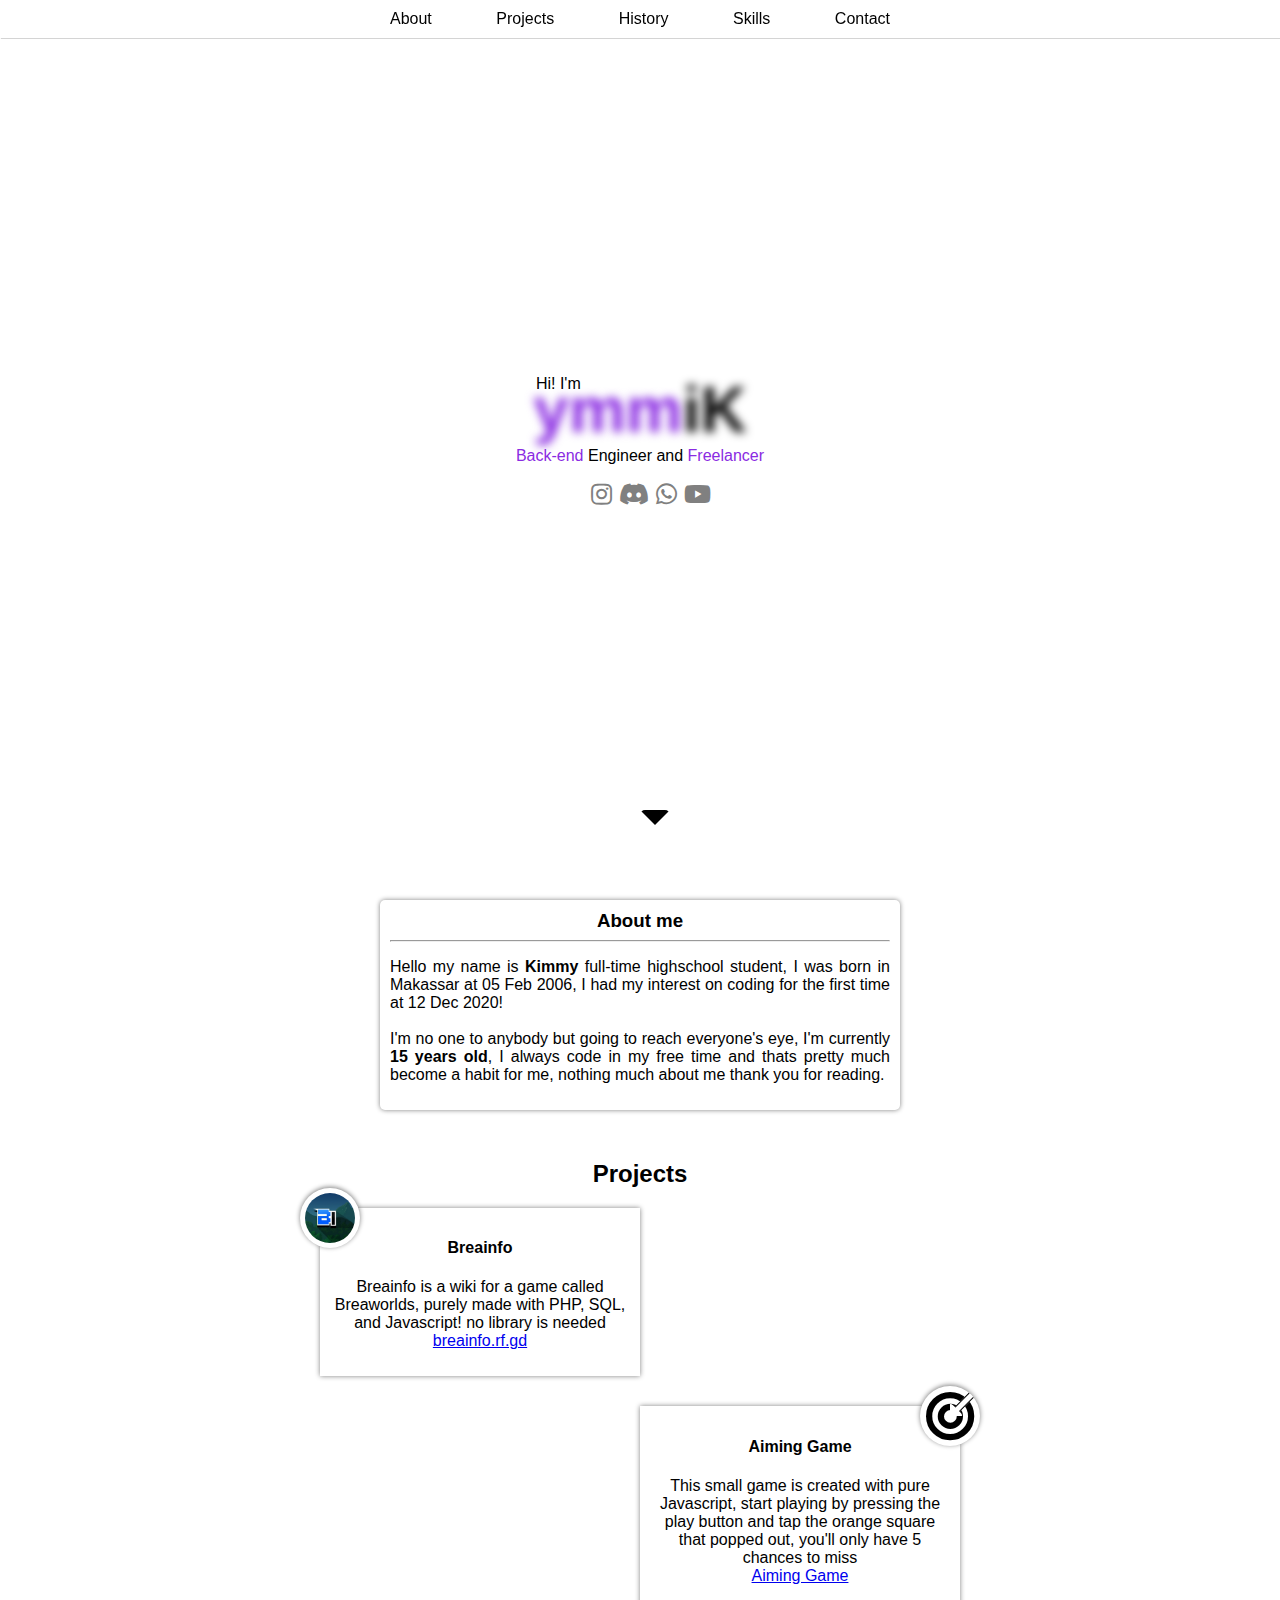
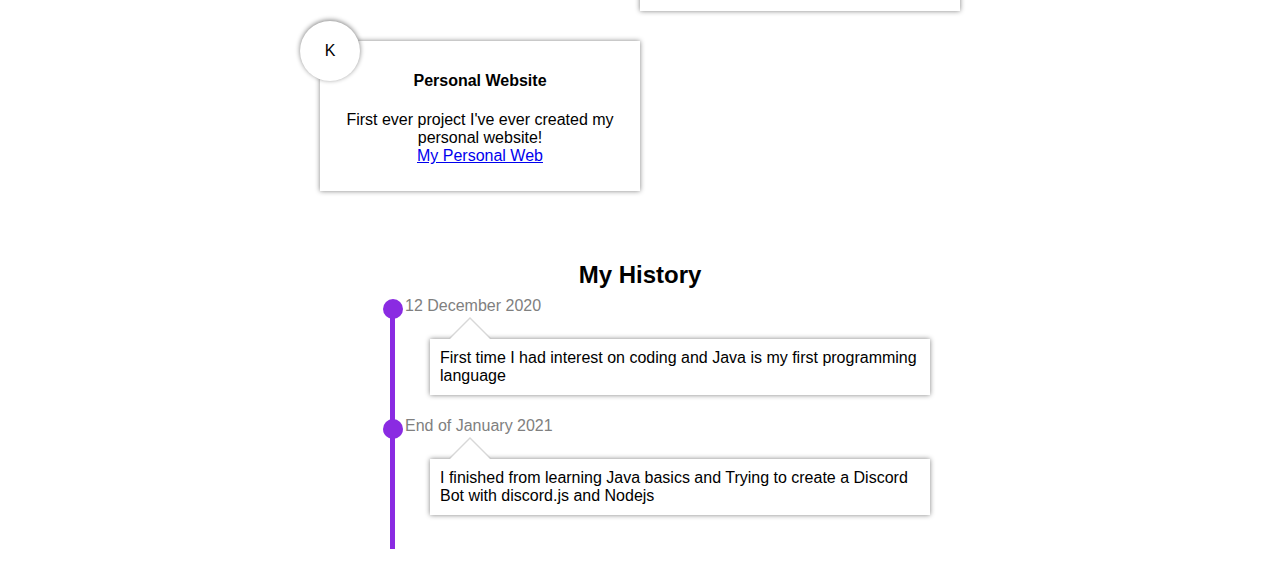
==== index.html @ be04ba88 "Add files via upload" ====
<!DOCTYPE html>
<html lang="en">
<head>
    <meta charset="UTF-8">
    <meta http-equiv="X-UA-Compatible" content="IE=edge">
    <meta name="viewport" content="width=device-width, initial-scale=1.0">
    <link rel="stylesheet" href="style.css">
    <link rel="stylesheet" href="icon/css/all.css">
    <title>Portofolio</title>
</head>
<body>
    <header>
        <div class="list">
            <a href="#about">About</a>
            <a href="#project">Projects</a>
            <a href="#history">History</a>
            <a href="#skill">Skills</a>
            <a href="#contact">Contact</a>
        </div>
    </header>
    <div class="container">
        <div class="title">
            <img src="" alt="">
            <p>Hi! I'm</p>
            <div class="profile">
                <h1 id="name"><span style="color: blueviolet;">Kim</span>my</h1>
            </div>
            <p style="margin: 0;" id="pretitle"><span style="color: blueviolet; font-weight: 500;">Back-end </span> Engineer and <span style="color: blueviolet; font-weight: 500;">Freelancer</span></p>
            <ul>
                <li><a href=""><i class="fab fa-instagram"></i></a></li>
                <li><a href=""><i class="fab fa-discord"></i></a></li>
                <li><a href=""><i class="fab fa-whatsapp"></i></a></li>
                <li><a href=""><i class="fab fa-youtube"></i></a></li>
            </ul>
            <div class="fil">
                <div class="drop"></div>
            </div>
        </div>
        <div class="about" id="about">
            <div class="content">
                <h3>About me</h3>
                <hr>
                <p>
                    Hello my name is <b>Kimmy</b> full-time highschool student, I was born in Makassar at 05 Feb 2006, I had my interest on coding for the first time at 12 Dec 2020!
                    <br>
                    <br>
                    I'm no one to anybody but going to reach everyone's eye, I'm currently <b>15 years old</b>, I always code in my free time and thats pretty much become a habit for me, nothing much about me thank you for reading.
                </p>
            </div>
        </div>
        <div class="project" id="project">
            <h2>Projects</h2>
            <div class="content">
                <div class="tier">
                    <div class="logo">
                        <img src="img/breainfo.png" alt="" width="50">
                    </div>
                    <h4>Breainfo</h4>
                    <p>Breainfo is a wiki for a game called Breaworlds, purely made with PHP, SQL, and Javascript! no library is needed <br> <a href="https://breainfo.rf.gd/">breainfo.rf.gd</a></p>
                </div>
                <div class="tier">
                    <div class="logo">
                        <i class="fas fa-bullseye"></i>
                    </div>
                    <h4>Aiming Game</h4>
                    <p>This small game is created with pure Javascript, start playing by pressing the play button and tap the orange square that popped out, you'll only have 5 chances to miss <br> <a href="https://tripkweb.000webhostapp.com/datas/games.html">Aiming Game</a></p>
                </div>
                <div class="tier">
                    <div class="logo">
                        K
                    </div>
                    <h4>Personal Website</h4>
                    <p>First ever project I've ever created my personal website! <br> <a href="https://tripkweb.000webhostapp.com/">My Personal Web</a></p>
                </div>
            </div>
        </div>
        <div class="history" id="history">
            <h2>My History</h2>
            <div class="content">
                <div class="tier">
                    <div class="dot">
                        <span>12 December 2020</span>
                        <div class="inner">
                            First time I had interest on coding and Java is my first programming language
                        </div>
                    </div>
                    <div class="dot">
                        <span>End of January 2021</span>
                        <div class="inner">
                            I finished from learning Java basics and Trying to create a Discord Bot with discord.js and Nodejs
                        </div>
                    </div>
                </div>
            </div>
        </div>
    </div>

<script src="script.js"></script>
</body>
</html>
---- style.css ----
html { scroll-behavior: smooth;}
body {
    margin: 0;
    padding: 0;
    overflow-x: hidden;
    font-family: -apple-system, BlinkMacSystemFont, 'Segoe UI', Roboto, Oxygen, Ubuntu, Cantarell, 'Open Sans', 'Helvetica Neue', sans-serif;
}

body::-webkit-scrollbar {
    appearance: none;
    width: 0;
}

header {
    display: flex;
    justify-content: center;
    box-shadow: 1px 0 1px 0 black;
    padding: 10px;
    box-sizing: border-box;
    position: fixed;
    background-color: white;
    top: 0;
    left: 0;
    right: 0;
    z-index: 99;
}

header .list {
    display: flex;
    justify-content: space-between;
    width: 80%;
    max-width: 500px;
}

header a, .container li a {
    color: inherit;
    text-decoration: none;
    font-weight: 500;
}

.container {
    display: flex;
    justify-content: center;
    align-items: center;
    flex-direction: column;
}

.container .title {
    display: flex;
    justify-content: center;
    align-items: center;
    height: 100vh;
    flex-direction: column;
}

.container .title h1 {
    margin: 0;
    font-size: 4rem;
    filter: blur(5px);
    animation: blur 4s forwards;
}

@keyframes blur {
    to {
        filter: blur(0);
    }
}

.container .title p {
    margin: 0;
    justify-self: flex-start;
    align-self: flex-start;
    margin-left: 20px;
    margin-bottom: -20px;
}

.container .title li {
    list-style: none;
    font-size: 1.5rem;
    margin-right: 7px;
    color:grey;
}

.container .title ul {
    display: flex;
    margin-left: -10px;
}


.container .title .drop {
    position: absolute;
    top: 90vh;
    border: 15px solid transparent;
    border-top-color: black;
    border-radius: 5px;
    animation: drop 1s ease-in-out infinite alternate;
}

.container .about {
    display: flex;
    justify-content: center;
    align-items: center;
    margin-bottom: 30px;
    scroll-margin-top: 50px;
}

.container .about .content {
    width: 80vw;
    max-width: 500px;
    box-shadow: 0 0 5px 0 grey;
    border-radius: 5px;
    text-align: center;
    padding: 10px;
}

.container .about .content h3{
    margin: 0;
}

.container .about .content p {
    text-align: justify;
}

.container .project {
    text-align: center;
    margin-bottom: 20px;
    scroll-margin-top: 40px;
    display: flex;
    justify-content: center;
    align-items: center;
    flex-direction: column;
}

.container .project .content .tier {
    box-shadow: 0 0 5px 0 grey;
    padding: 10px;
    position: relative;
    width: 50vw;
    max-width: 300px;
    margin-bottom: 30px;
    margin-left: -25vw;
}

.container .project .content .tier:nth-child(even){
    margin-right: -25vw;
    margin-left: 0;
}


.container .project .content .tier .logo {
    position: absolute;
    background-color: white;
    border-radius: 50%;
    overflow: hidden;
    padding: 5px;
    box-shadow: 0 -1px 5px 0 gray;
    left: -20px;
    top: -20px;
    display: flex;
    justify-content: center;
    align-items: center;
    width: 50px;
    height: 50px;
}

.container .project .content .logo img {
    border-radius: 50%;
}

.container .project .content .logo i {
    position: relative;
    font-size: 50px;
}

.container .project .content .tier:nth-child(2) .logo::before {
    content: '';
    position: absolute;
    width: 5px;
    height: 30px;
    background-color: white;
    border: 1px solid black;
    transform: rotate(45deg) translate(0px, -20px);
    z-index: 9;
}

.container .project .content .tier:nth-child(2) .logo::after {
    content: '';
    position: absolute;
    border: 10px solid transparent;
    border-top-color: white;
    border-radius: 5px;
    transform: rotate(45deg);
    z-index: 11;
}

.container .history {
    display: flex;
    flex-direction: column;
    justify-content: center;
    align-items: center;
    scroll-margin-top: 40px;
    margin-bottom: 30px;
}

.container .history .content {
    display: flex;
    flex-direction: column;
    width: 80vw;
    max-width: 500px;
}

.container .history .content .dot {
    background-color: blueviolet;
    position: relative;
    width: 5px;
    height: 120px;
    white-space: nowrap;
}

.container .history .content .dot span {
    position: absolute;
    top: -12px;
    left: 15px;
    color: gray;
}

.container .history .content .dot .inner {
    white-space: normal;
    flex-wrap: wrap;
    width: 70vw;
    position: relative;
    top: 30px;
    left: 40px;
    padding: 10px;
    box-sizing: border-box;
    box-shadow: 0 0 5px 0 grey;
    max-width: 500px;
}

.container .history .content .dot .inner::after {
    content: '';
    position: absolute;
    border: 20px solid transparent;
    border-bottom-color: white;
    top: -40px;
    left: 20px;
}

.container .history .content .dot .inner::before {
    content: '';
    position: absolute;
    border: 22px solid transparent;
    border-bottom-color: rgba(200, 200, 200, .7);
    top: -44px;
    left: 18px;
}

.container .history .content .dot::after {
    content: '';
    background-color: blueviolet;
    position: absolute;
    width: 20px;
    height: 20px;
    border-radius: 50%;
    top: -10px;
    left: -7px
}

@keyframes drop {
    from {
       transform: translateY(0px);
    }
    to {
        transform: translateY(10px);
    }
}
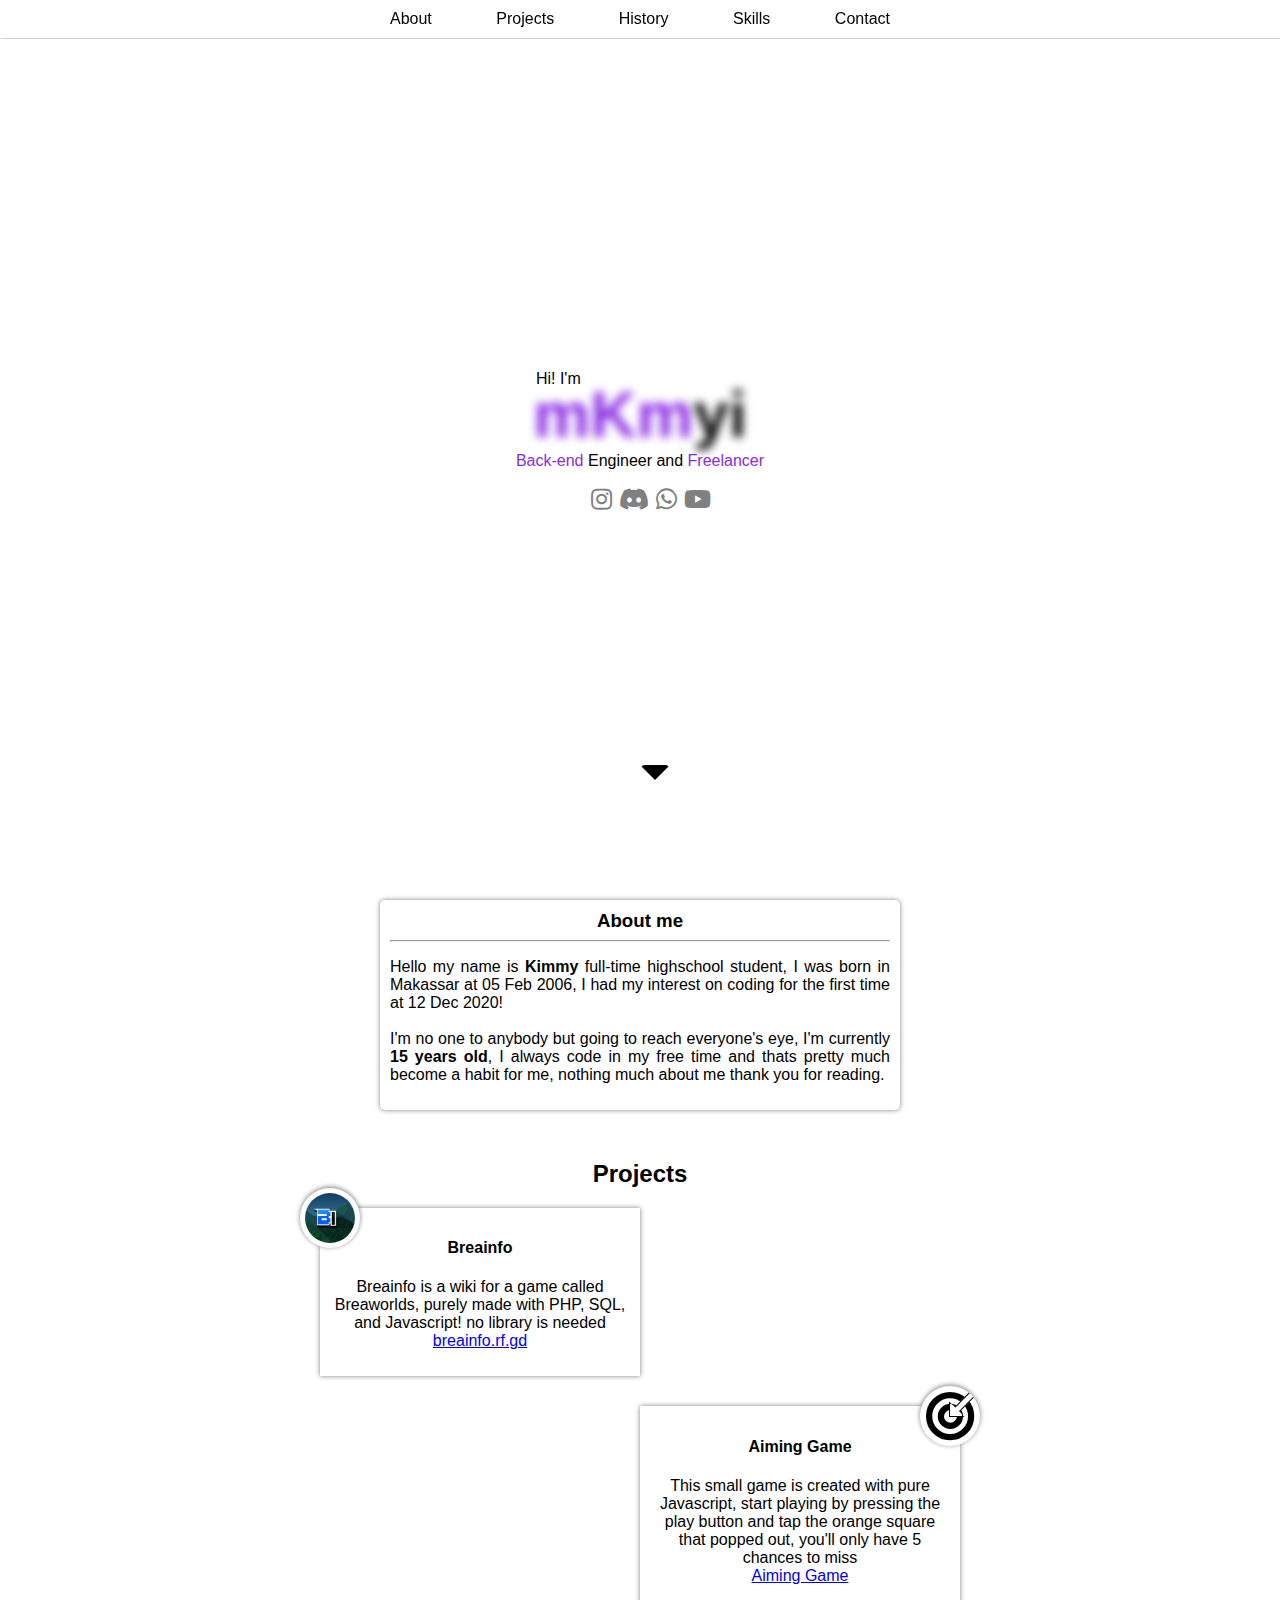
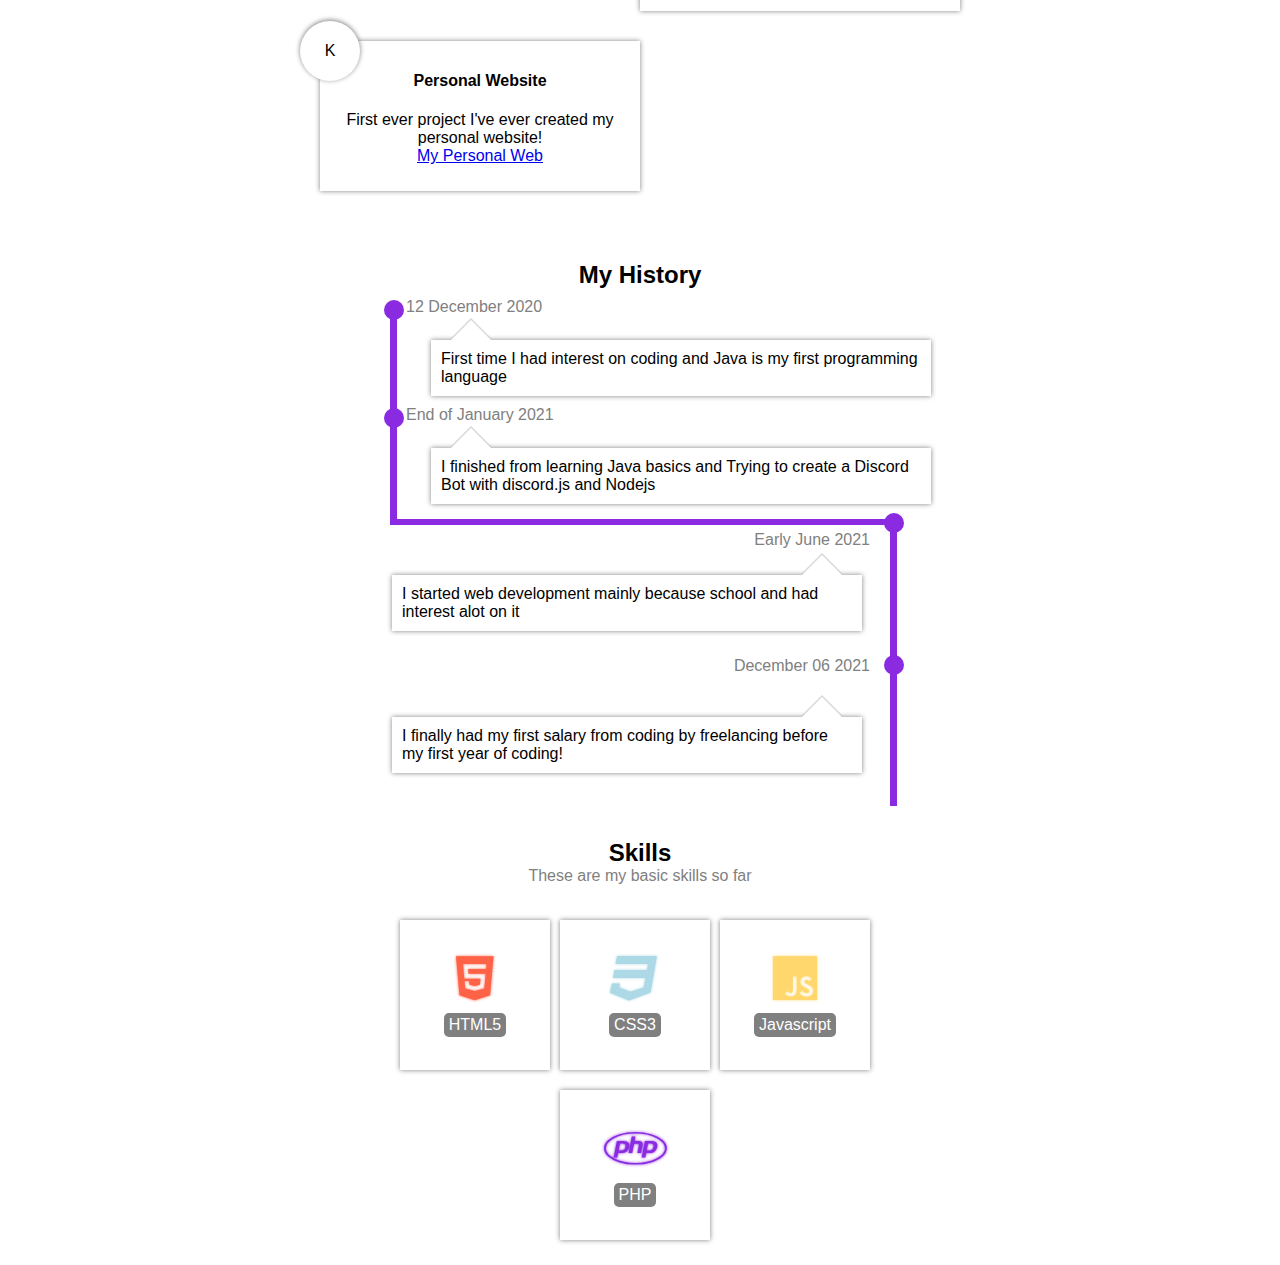
==== commit fcc4bf01: "Upload" ====
--- a/index.html
+++ b/index.html
@@ -4,6 +4,10 @@
     <meta charset="UTF-8">
     <meta http-equiv="X-UA-Compatible" content="IE=edge">
     <meta name="viewport" content="width=device-width, initial-scale=1.0">
+    <meta content="Kimmy's Portofolio" property="og:title" />
+    <meta content="Hello and Welcome, View my portofolio and more about me here!" property="og:description" />
+    <meta property="og:url" content="https://kimmykx.github.io"/>
+    <meta content="#2596BE" data-react-helmet="true" name="theme-color" />
     <link rel="stylesheet" href="style.css">
     <link rel="stylesheet" href="icon/css/all.css">
     <title>Portofolio</title>
@@ -90,6 +94,42 @@
                             I finished from learning Java basics and Trying to create a Discord Bot with discord.js and Nodejs
                         </div>
                     </div>
+                    <div class="right">
+                        <div class="dot"></div>
+                        <span>Early June 2021</span>
+                        <div class="inner">
+                            I started web development mainly because school and had interest alot on it
+                        </div>
+                    </div>
+                    <div class="right">
+                        <div class="dot"></div>
+                        <span>December 06 2021</span>
+                        <div class="inner">
+                            I finally had my first salary from coding by freelancing before my first year of coding!
+                        </div>
+                    </div>
+                </div>
+            </div>
+        </div>
+        <div class="skill" id="skill">
+            <h2>Skills</h2>
+            <p>These are my basic skills so far</p>
+            <div class="content">
+                <div class="logo">
+                    <i class="fab fa-html5" style="color: tomato;"></i>
+                    <span>HTML5</span>
+                </div>
+                <div class="logo">
+                    <i class="fab fa-css3" style="color: lightblue;"></i>
+                    <span>CSS3</span>
+                </div>
+                <div class="logo">
+                    <i class="fab fa-js" style="color: rgb(255, 215, 108);"></i>
+                    <span>Javascript</span>
+                </div>
+                <div class="logo">
+                    <i class="fab fa-php" style="color: blueviolet;"></i>
+                    <span>PHP</span>
                 </div>
             </div>
         </div>
--- a/style.css
+++ b/style.css
@@ -71,7 +71,7 @@
     justify-self: flex-start;
     align-self: flex-start;
     margin-left: 20px;
-    margin-bottom: -20px;
+    margin-bottom: -10px;
 }
 
 .container .title li {
@@ -89,7 +89,7 @@
 
 .container .title .drop {
     position: absolute;
-    top: 90vh;
+    top: 85vh;
     border: 15px solid transparent;
     border-top-color: black;
     border-radius: 5px;
@@ -172,6 +172,16 @@
     font-size: 50px;
 }
 
+.container .project .content .tier:nth-child(2)::after {
+    content: '';
+    position: absolute;
+    top: 0;
+    right: 0;
+    border: 11px solid transparent;
+    transform: rotate(45deg);
+    border-top-color: black;
+}
+
 .container .project .content .tier:nth-child(2) .logo::before {
     content: '';
     position: absolute;
@@ -213,46 +223,9 @@
     background-color: blueviolet;
     position: relative;
     width: 5px;
-    height: 120px;
+    /* height: 130px; */
     white-space: nowrap;
-}
-
-.container .history .content .dot span {
-    position: absolute;
-    top: -12px;
-    left: 15px;
-    color: gray;
-}
-
-.container .history .content .dot .inner {
-    white-space: normal;
-    flex-wrap: wrap;
-    width: 70vw;
-    position: relative;
-    top: 30px;
-    left: 40px;
-    padding: 10px;
-    box-sizing: border-box;
-    box-shadow: 0 0 5px 0 grey;
-    max-width: 500px;
-}
-
-.container .history .content .dot .inner::after {
-    content: '';
-    position: absolute;
-    border: 20px solid transparent;
-    border-bottom-color: white;
-    top: -40px;
-    left: 20px;
-}
-
-.container .history .content .dot .inner::before {
-    content: '';
-    position: absolute;
-    border: 22px solid transparent;
-    border-bottom-color: rgba(200, 200, 200, .7);
-    top: -44px;
-    left: 18px;
+    border: 1px solid transparent;
 }
 
 .container .history .content .dot::after {
@@ -264,6 +237,152 @@
     border-radius: 50%;
     top: -10px;
     left: -7px
+}
+
+
+.container .history .content .dot:nth-child(2)::before {
+    content: '';
+    background-color: blueviolet;
+    position: absolute;
+    height: 6px;
+    width: 75vw;
+    bottom: -1px;
+    max-width: 500px;
+}
+
+.container .history .right {
+    width: 75vw;
+    max-width: 500px;
+    position: relative;
+    display: flex;
+}
+
+.container .history .content .right .dot {
+    left: 100%;
+    top: -3px;
+    min-height: 140px;
+}
+
+.container .history .content .right .inner {
+    position: relative;
+    height: fit-content;
+    margin-left: -45px;
+    max-width: 470px;
+    margin-top: 20px;
+}
+
+
+.container .history .content span {
+    position: absolute;
+    top: -12px;
+    left: 15px;
+    color: gray;
+}
+
+.container .history .content .inner {
+    white-space: normal;
+    flex-wrap: wrap;
+    width: 70vw;
+    position: relative;
+    top: 30px;
+    left: 40px;
+    padding: 10px;
+    box-sizing: border-box;
+    box-shadow: 0 0 5px 0 grey;
+    max-width: 500px;
+    margin-bottom: 50px;
+}
+
+.container .history .content .inner::after {
+    content: '';
+    position: absolute;
+    border: 20px solid transparent;
+    border-bottom-color: white;
+    top: -40px;
+    left: 20px;
+}
+
+.container .history .content .inner::before {
+    content: '';
+    position: absolute;
+    border: 22px solid transparent;
+    border-bottom-color: rgba(200, 200, 200, .7);
+    top: -44px;
+    left: 18px;
+}
+
+.container .history .content .right .inner::after {
+    left: unset;
+    right: 20px;
+}
+
+.container .history .content .right .inner::before {
+    left: unset;
+    right: 18px;
+}
+
+.container .history .content .right span {
+    left: unset;
+    right: 20px;
+    top: 6px;
+}
+
+.container .history .content .right:nth-child(even) span{
+    top: -10px;
+}
+
+.container .skill {
+    scroll-margin-top: 40px;
+    display: flex;
+    flex-direction: column;
+    justify-content: center;
+    align-items: center;
+}
+
+.container .skill h2, .container .skill p {
+    margin: 0;
+}
+
+.container .skill p {
+    margin-bottom: 30px;
+    color: grey;
+}
+
+.container .skill .content {
+    max-width: 500px;
+    width: 60vw;
+    display: flex;
+    justify-content: center;
+    align-items: center;
+    flex-direction: row;
+    flex-wrap: wrap;
+    padding: 5px;
+}
+
+.container .skill .logo {
+    display: flex;
+    flex-direction: column;
+    justify-content: center;
+    align-items: center;
+    padding: 10px;
+    box-sizing: border-box;
+    box-shadow: 0 0 5px 0 gray;
+    margin-bottom: 20px;
+    width: 150px;
+    height: 150px;
+    margin-right: 10px;
+}
+
+.container .skill .logo i {
+    font-size: 50px;
+}
+
+.container .skill .logo span {
+    color: white;
+    margin-top: 10px;
+    padding: 3px 5px;
+    background-color: gray;
+    border-radius: 5px;
 }
 
 @keyframes drop {
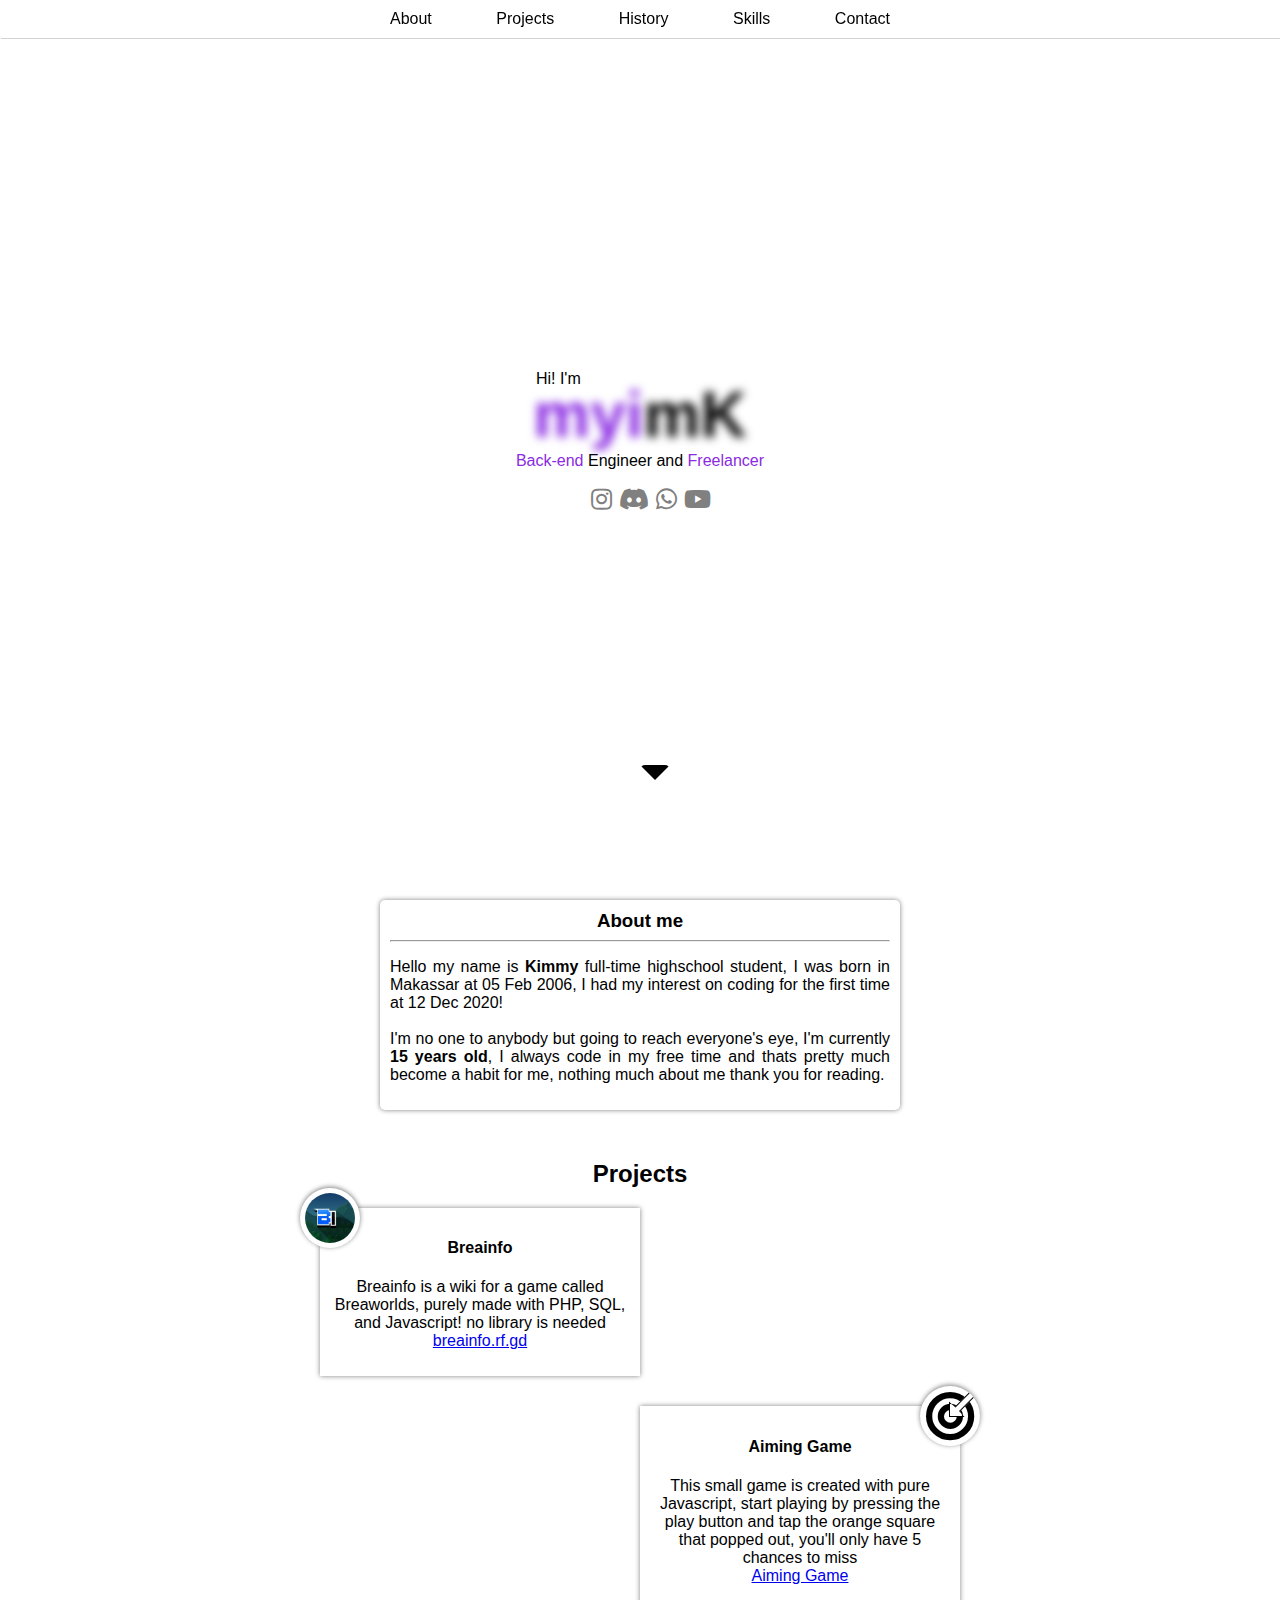
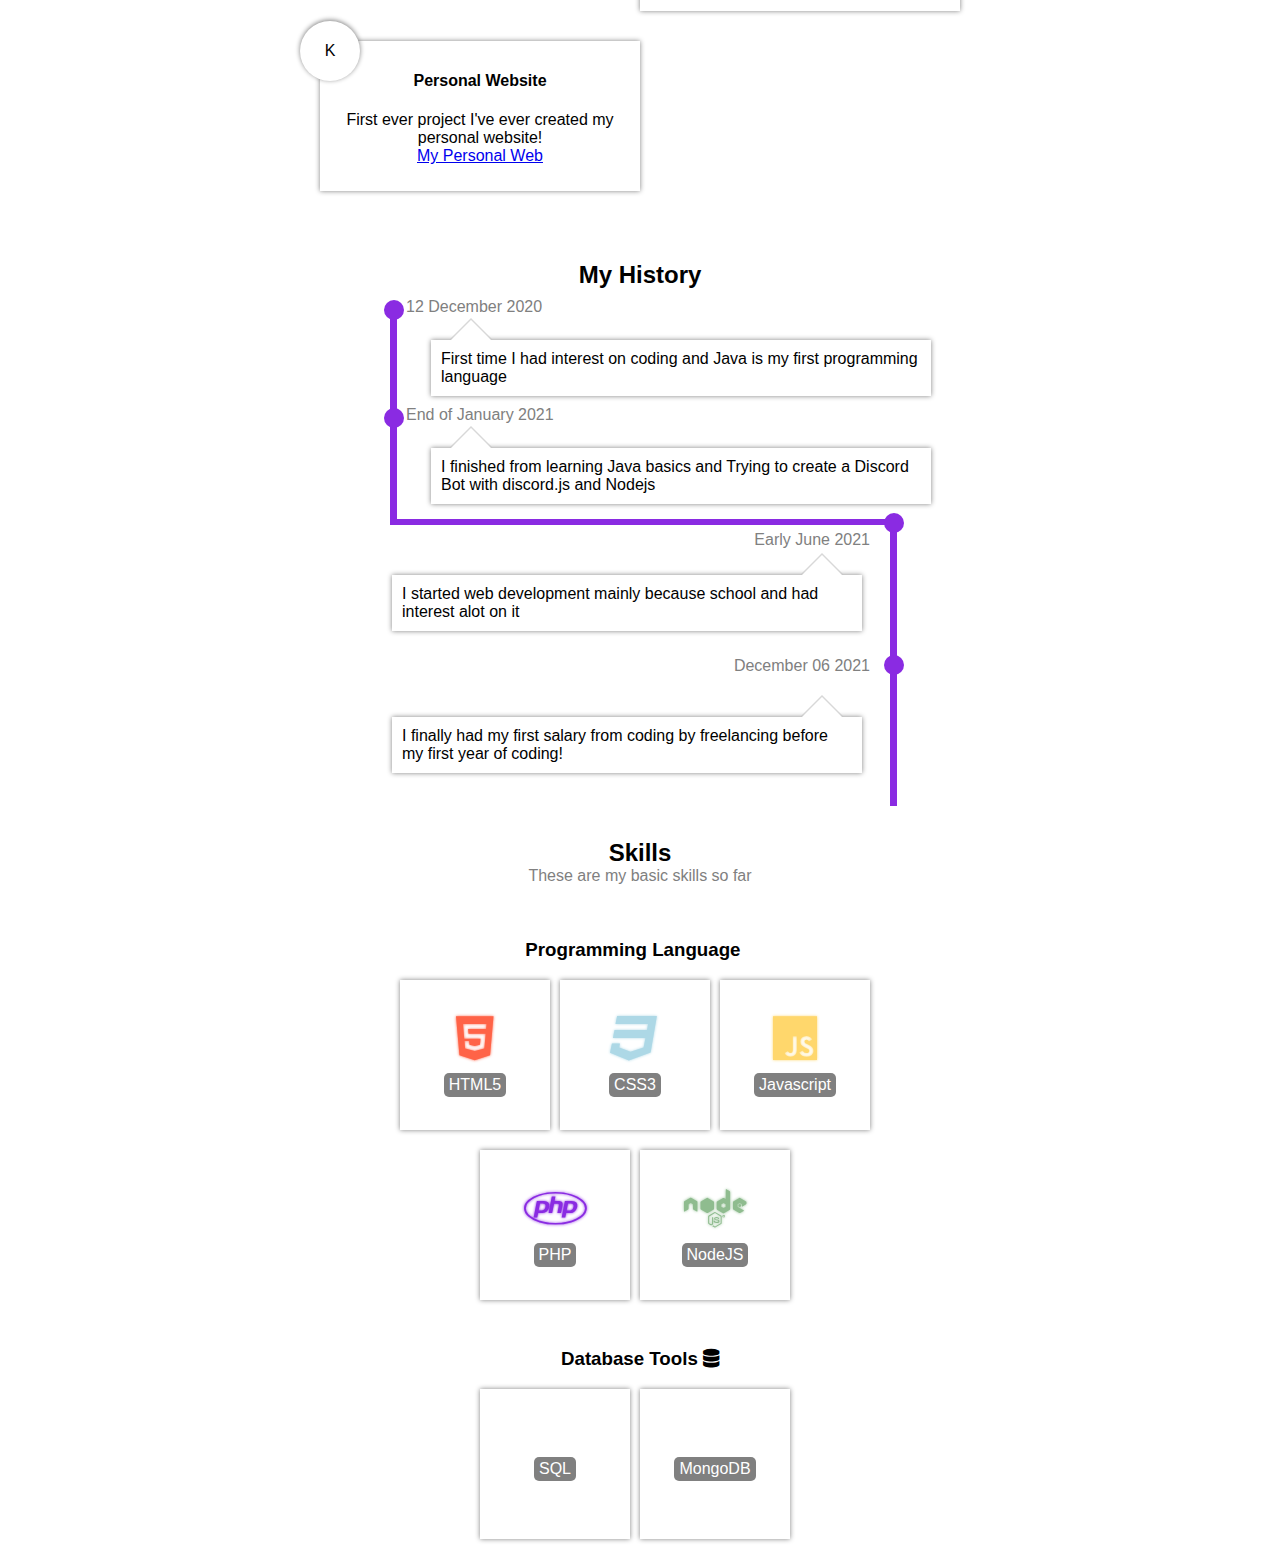
==== commit b0926c6a: "Upload" ====
--- a/index.html
+++ b/index.html
@@ -115,6 +115,9 @@
             <h2>Skills</h2>
             <p>These are my basic skills so far</p>
             <div class="content">
+                <div class="ignore">
+                    <h3>Programming Language &ThinSpace; <img src="https://img.icons8.com/ios/50/000000/code.png" width="30" alt=""></h3>
+                </div>
                 <div class="logo">
                     <i class="fab fa-html5" style="color: tomato;"></i>
                     <span>HTML5</span>
@@ -131,6 +134,21 @@
                     <i class="fab fa-php" style="color: blueviolet;"></i>
                     <span>PHP</span>
                 </div>
+                <div class="logo">
+                    <i class="fab fa-node" style="color: darkseagreen;"></i>
+                    <span>NodeJS</span>
+                </div>
+            </div>
+            <div class="content">
+                <h3 style="width: 100%; text-align: center;">Database Tools <i class="fas fa-database" style="color: inherit;"></i></h3>
+                <div class="logo">
+                    <img src="https://img.icons8.com/nolan/64/sql.png" alt="">
+                    <span>SQL</span>
+                </div>
+                <div class="logo">
+                    <img src="https://img.icons8.com/color/48/000000/mongodb.png" alt="">
+                    <span>MongoDB</span>
+                </div>
             </div>
         </div>
     </div>
--- a/style.css
+++ b/style.css
@@ -385,6 +385,11 @@
     border-radius: 5px;
 }
 
+.container .skill .ignore {
+    width: 100vw;
+    text-align: center;
+}
+
 @keyframes drop {
     from {
        transform: translateY(0px);
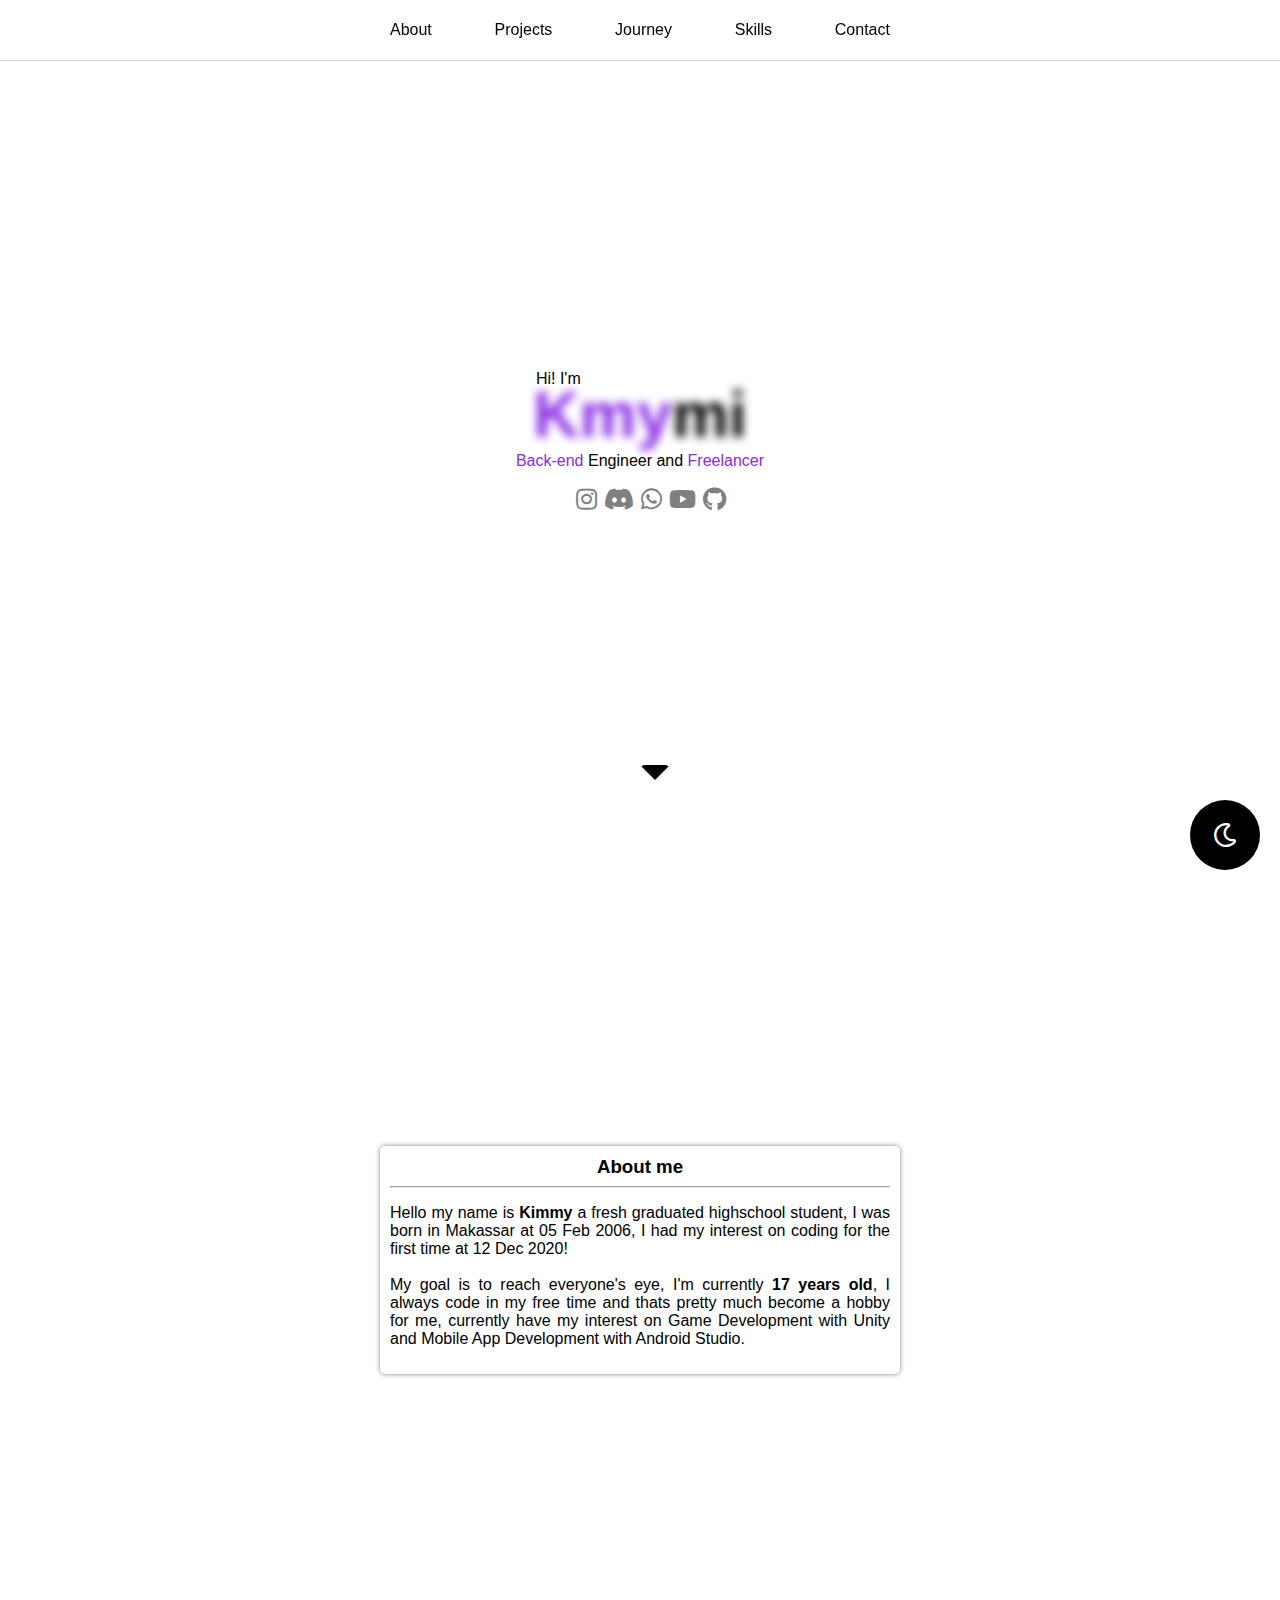
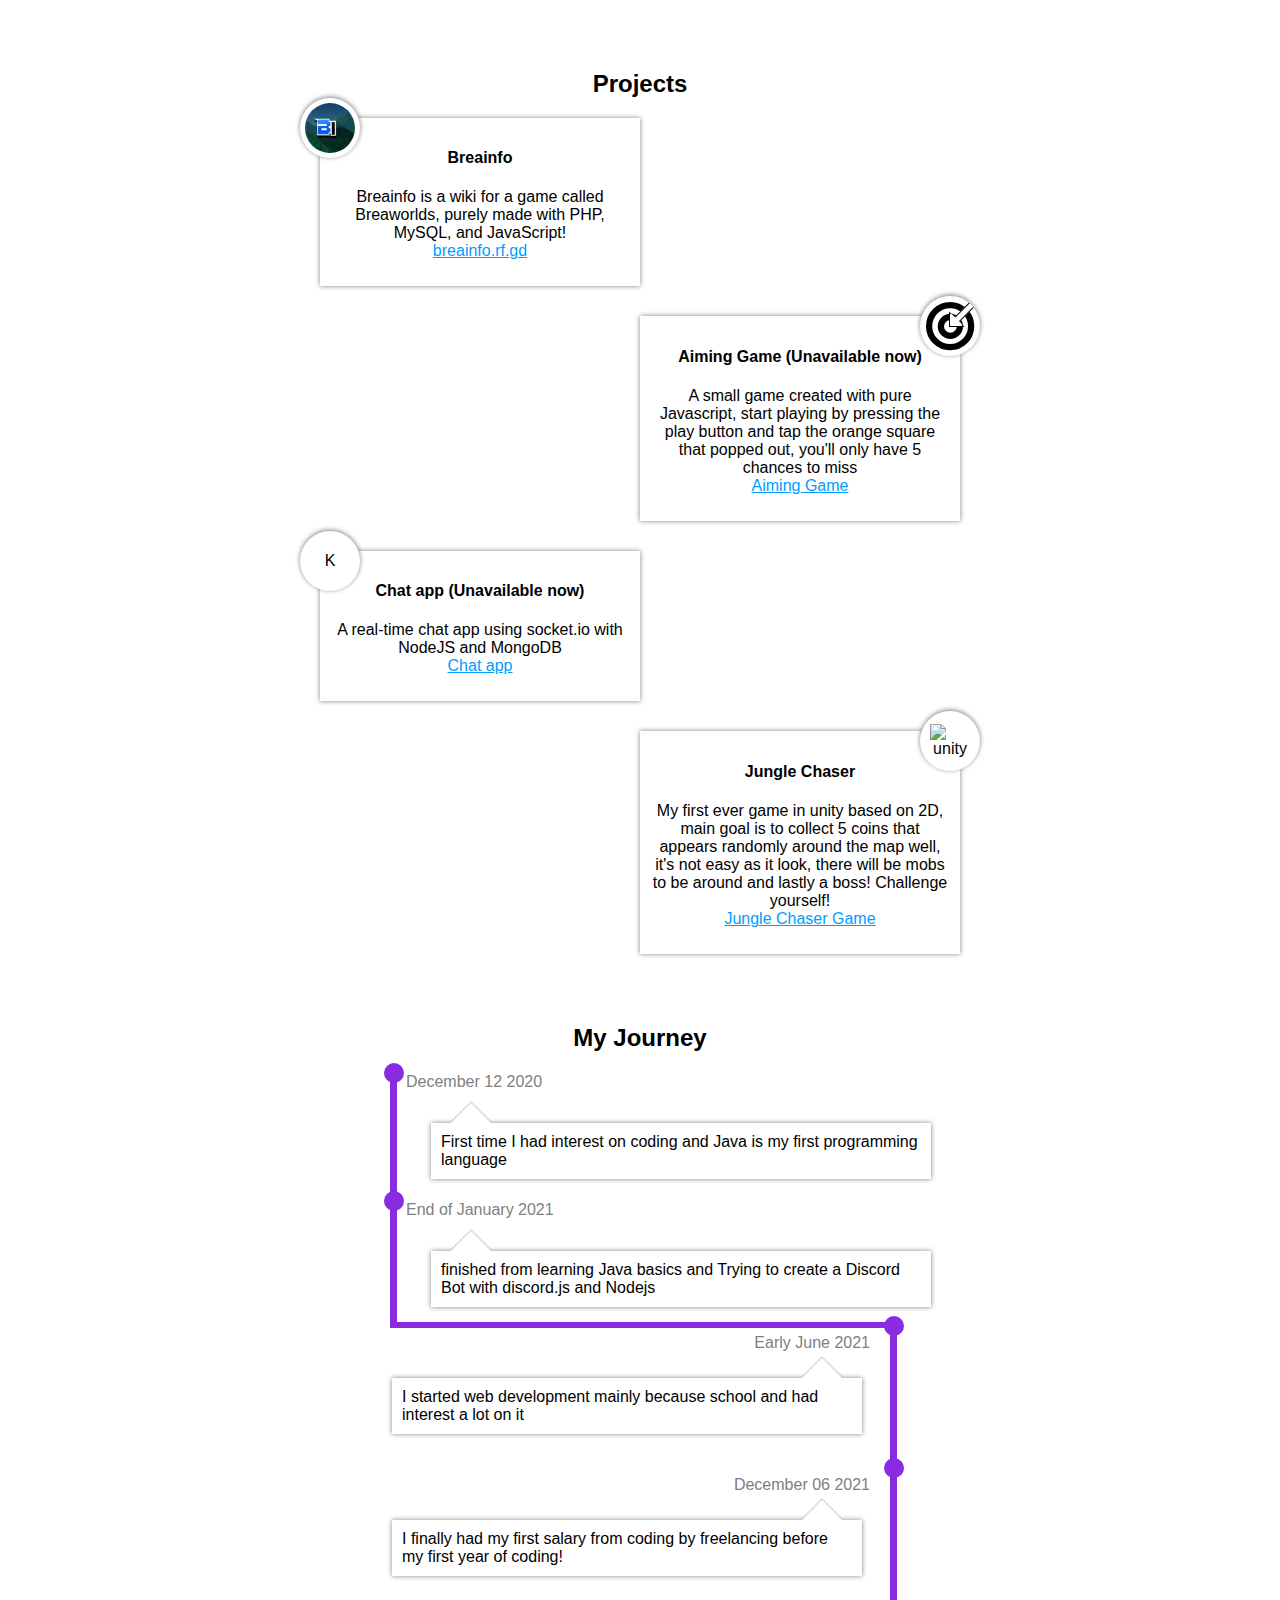
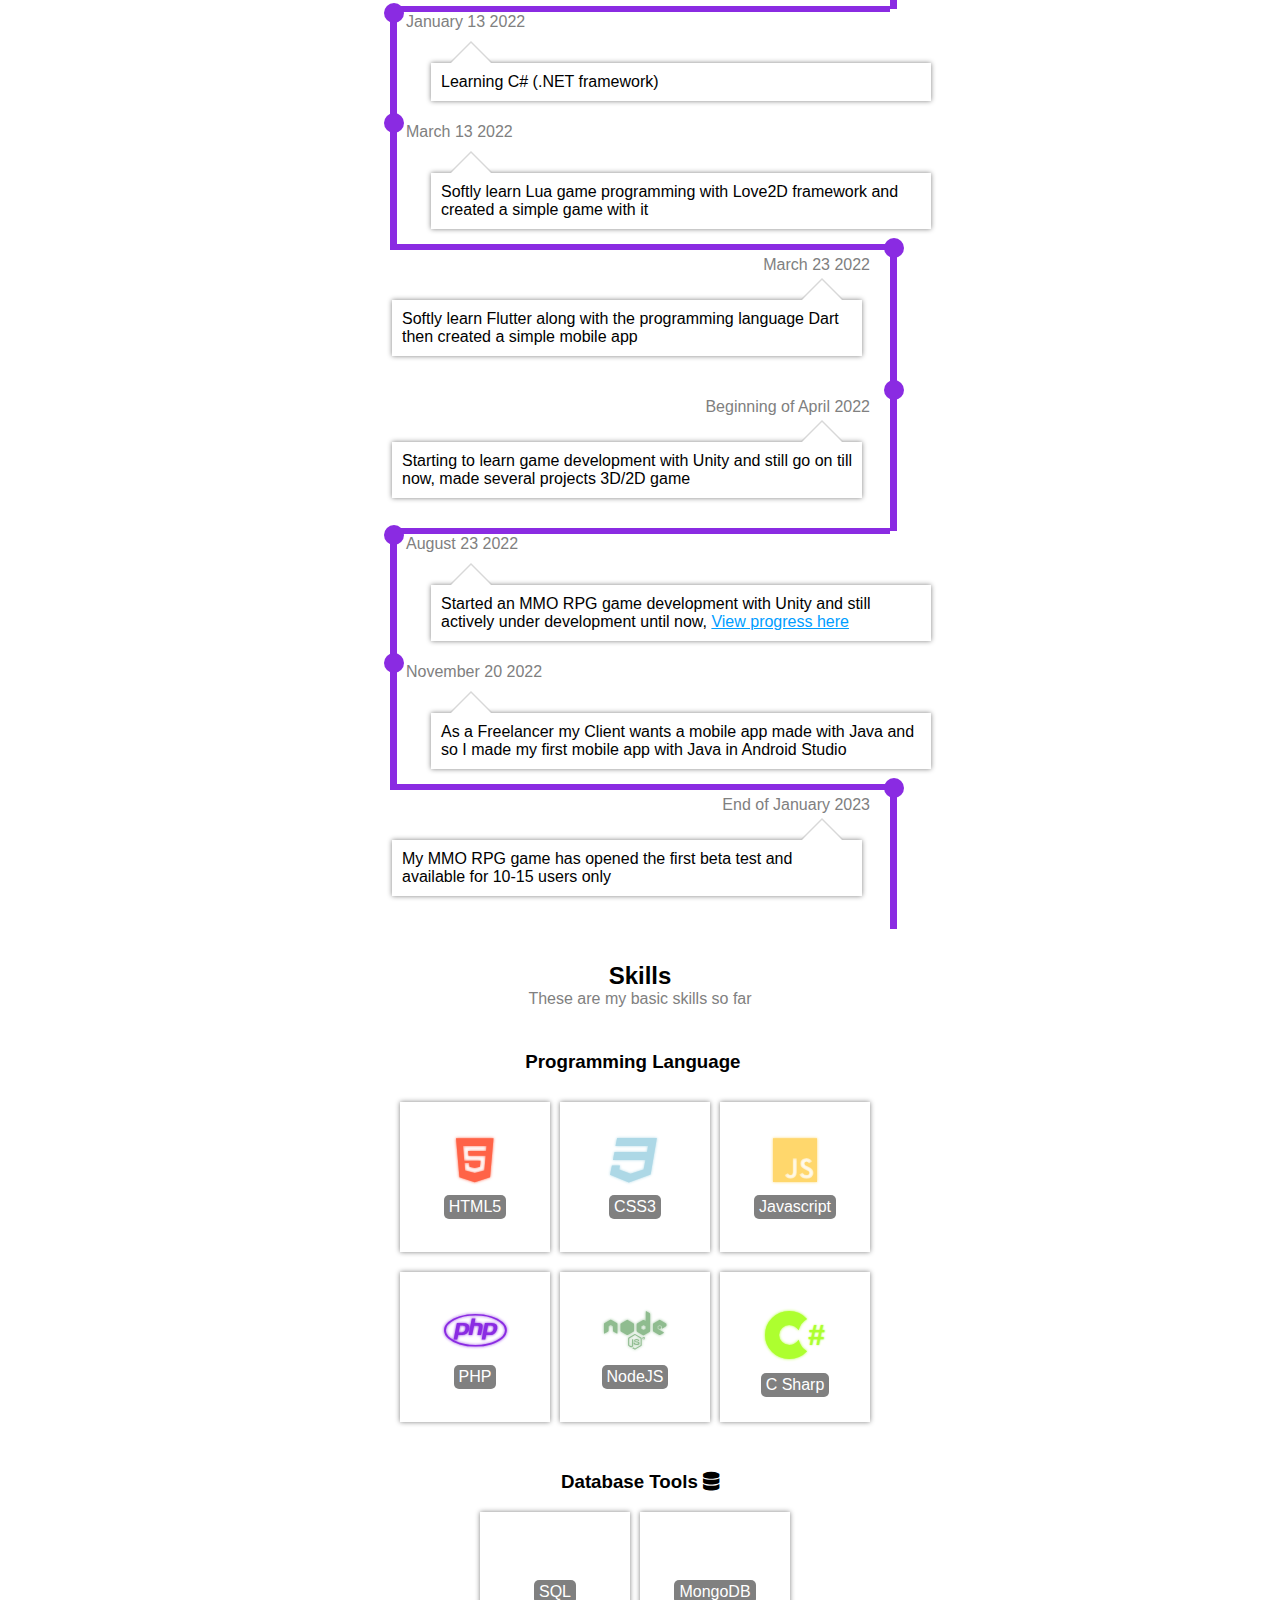
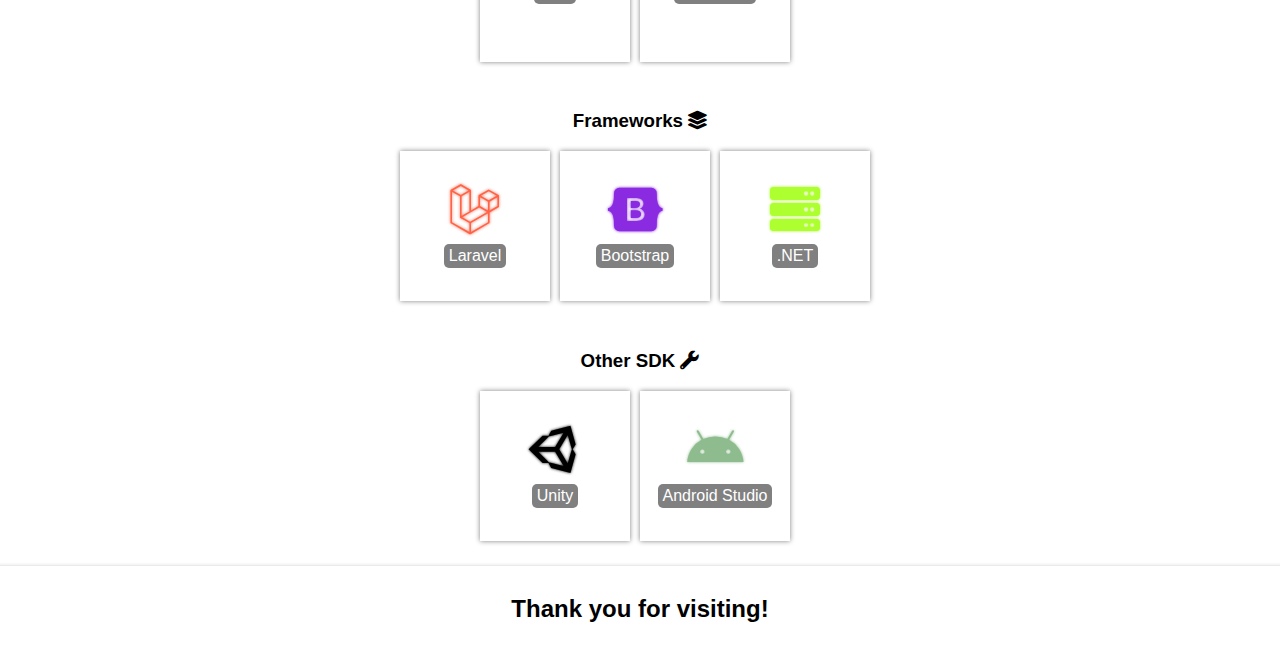
==== commit 07428f55: "update: newer data" ====
--- a/index.html
+++ b/index.html
@@ -4,24 +4,27 @@
     <meta charset="UTF-8">
     <meta http-equiv="X-UA-Compatible" content="IE=edge">
     <meta name="viewport" content="width=device-width, initial-scale=1.0">
-    <meta content="Kimmy's Portofolio" property="og:title" />
-    <meta content="Hello and Welcome, View my portofolio and more about me here!" property="og:description" />
+    <meta content="Kimmy's Portfolio" property="og:title" />
+    <meta content="Hello and Welcome, View my portfolio and more about me here!" property="og:description" />
     <meta property="og:url" content="https://kimmykx.github.io"/>
     <meta content="#2596BE" data-react-helmet="true" name="theme-color" />
     <link rel="stylesheet" href="style.css">
     <link rel="stylesheet" href="icon/css/all.css">
-    <title>Portofolio</title>
+    <title>Portfolio</title>
 </head>
 <body>
     <header>
         <div class="list">
             <a href="#about">About</a>
             <a href="#project">Projects</a>
-            <a href="#history">History</a>
+            <a href="#journey">Journey</a>
             <a href="#skill">Skills</a>
             <a href="#contact">Contact</a>
         </div>
     </header>
+
+    <darkmode><i class="far fa-moon"></i></darkmode>
+
     <div class="container">
         <div class="title">
             <img src="" alt="">
@@ -30,11 +33,12 @@
                 <h1 id="name"><span style="color: blueviolet;">Kim</span>my</h1>
             </div>
             <p style="margin: 0;" id="pretitle"><span style="color: blueviolet; font-weight: 500;">Back-end </span> Engineer and <span style="color: blueviolet; font-weight: 500;">Freelancer</span></p>
-            <ul>
-                <li><a href=""><i class="fab fa-instagram"></i></a></li>
-                <li><a href=""><i class="fab fa-discord"></i></a></li>
-                <li><a href=""><i class="fab fa-whatsapp"></i></a></li>
-                <li><a href=""><i class="fab fa-youtube"></i></a></li>
+            <ul id="contact">
+                <li><a href="https://instagram.com/kimmy_kondoy?utm_medium=copy_link"><i class="fab fa-instagram"></i></a></li>
+                <li><a href="https://discord.com/users/529734781970284544"><i class="fab fa-discord"></i></a></li>
+                <li><a href="https://wa.me/+628884580315"><i class="fab fa-whatsapp"></i></a></li>
+                <li><a href="https://youtube.com/channel/UCDe-aptq7fdCH4eWb3QVWcA"><i class="fab fa-youtube"></i></a></li>
+                <li><a href="https://github.com/KimmyKx"><i class="fab fa-github"></i></a></li>
             </ul>
             <div class="fil">
                 <div class="drop"></div>
@@ -45,10 +49,10 @@
                 <h3>About me</h3>
                 <hr>
                 <p>
-                    Hello my name is <b>Kimmy</b> full-time highschool student, I was born in Makassar at 05 Feb 2006, I had my interest on coding for the first time at 12 Dec 2020!
+                    Hello my name is <b>Kimmy</b> a fresh graduated highschool student, I was born in Makassar at 05 Feb 2006, I had my interest on coding for the first time at 12 Dec 2020!
                     <br>
                     <br>
-                    I'm no one to anybody but going to reach everyone's eye, I'm currently <b>15 years old</b>, I always code in my free time and thats pretty much become a habit for me, nothing much about me thank you for reading.
+                    My goal is to reach everyone's eye, I'm currently <b>17 years old</b>, I always code in my free time and thats pretty much become a hobby for me, currently have my interest on Game Development with Unity and Mobile App Development with Android Studio.
                 </p>
             </div>
         </div>
@@ -60,30 +64,37 @@
                         <img src="img/breainfo.png" alt="" width="50">
                     </div>
                     <h4>Breainfo</h4>
-                    <p>Breainfo is a wiki for a game called Breaworlds, purely made with PHP, SQL, and Javascript! no library is needed <br> <a href="https://breainfo.rf.gd/">breainfo.rf.gd</a></p>
+                    <p>Breainfo is a wiki for a game called Breaworlds, purely made with PHP, MySQL, and JavaScript! <br> <a target="_blank" href="https://breainfo.rf.gd/">breainfo.rf.gd</a></p>
                 </div>
                 <div class="tier">
                     <div class="logo">
                         <i class="fas fa-bullseye"></i>
                     </div>
-                    <h4>Aiming Game</h4>
-                    <p>This small game is created with pure Javascript, start playing by pressing the play button and tap the orange square that popped out, you'll only have 5 chances to miss <br> <a href="https://tripkweb.000webhostapp.com/datas/games.html">Aiming Game</a></p>
+                    <h4>Aiming Game (Unavailable now)</h4>
+                    <p>A small game created with pure Javascript, start playing by pressing the play button and tap the orange square that popped out, you'll only have 5 chances to miss <br> <a href="https://tripkweb.000webhostapp.com/datas/games.html">Aiming Game</a></p>
                 </div>
                 <div class="tier">
                     <div class="logo">
                         K
                     </div>
-                    <h4>Personal Website</h4>
-                    <p>First ever project I've ever created my personal website! <br> <a href="https://tripkweb.000webhostapp.com/">My Personal Web</a></p>
-                </div>
-            </div>
-        </div>
-        <div class="history" id="history">
-            <h2>My History</h2>
-            <div class="content">
-                <div class="tier">
-                    <div class="dot">
-                        <span>12 December 2020</span>
+                    <h4>Chat app (Unavailable now)</h4>
+                    <p>A real-time chat app using socket.io with NodeJS and MongoDB <br> <a href="https://chatbc.herokuapp.com/">Chat app</a></p>
+                </div>
+                <div class="tier">
+                    <div class="logo">
+                        <img src="img/unitylogo1.png" id="darkable"alt="unity" width="40" style="border-radius: unset;">
+                    </div>
+                    <h4>Jungle Chaser</h4>
+                    <p>My first ever game in unity based on 2D, main goal is to collect 5 coins that appears randomly around the map well, it's not easy as it look, there will be mobs to be around and lastly a boss! Challenge yourself! <br> <a href="https://kimmykx.github.io/JungleChaser">Jungle Chaser Game</a></p>
+                </div>
+            </div>
+        </div>
+        <div class="history" id="journey">
+            <h2>My Journey</h2>
+            <div class="content">
+                <div class="tier">
+                    <div class="dot">
+                        <span>December 12 2020</span>
                         <div class="inner">
                             First time I had interest on coding and Java is my first programming language
                         </div>
@@ -91,14 +102,14 @@
                     <div class="dot">
                         <span>End of January 2021</span>
                         <div class="inner">
-                            I finished from learning Java basics and Trying to create a Discord Bot with discord.js and Nodejs
+                            finished from learning Java basics and Trying to create a Discord Bot with discord.js and Nodejs
                         </div>
                     </div>
                     <div class="right">
                         <div class="dot"></div>
                         <span>Early June 2021</span>
                         <div class="inner">
-                            I started web development mainly because school and had interest alot on it
+                            I started web development mainly because school and had interest a lot on it
                         </div>
                     </div>
                     <div class="right">
@@ -106,6 +117,51 @@
                         <span>December 06 2021</span>
                         <div class="inner">
                             I finally had my first salary from coding by freelancing before my first year of coding!
+                        </div>
+                    </div>
+                    <div class="dot">
+                        <span>January 13 2022</span>
+                        <div class="inner">
+                            Learning C# (.NET framework)
+                        </div>
+                    </div>
+                    <div class="dot">
+                        <span>March 13 2022</span>
+                        <div class="inner">
+                            Softly learn Lua game programming with Love2D framework and created a simple game with it
+                        </div>
+                    </div>
+                    <div class="right">
+                        <div class="dot"></div>
+                        <span>March 23 2022</span>
+                        <div class="inner">
+                            Softly learn Flutter along with the programming language Dart then created a simple mobile app
+                        </div>
+                    </div>
+                    <div class="right">
+                        <div class="dot"></div>
+                        <span>Beginning of April 2022</span>
+                        <div class="inner">
+                            Starting to learn game development with Unity and still go on till now, made several projects 3D/2D game
+                        </div>
+                    </div>
+                    <div class="dot">
+                        <span>August 23 2022</span>
+                        <div class="inner">
+                            Started an MMO RPG game development with Unity and still actively under development until now, <a target="_blank" href="https://instagram.com/hint.bw">View progress here</a>
+                        </div>
+                    </div>
+                    <div class="dot">
+                        <span>November 20 2022</span>
+                        <div class="inner">
+                            As a Freelancer my Client wants a mobile app made with Java and so I made my first mobile app with Java in Android Studio
+                        </div>
+                    </div>
+                    <div class="right">
+                        <div class="dot"></div>
+                        <span>End of January 2023</span>
+                        <div class="inner">
+                            My MMO RPG game has opened the first beta test and available for 10-15 users only
                         </div>
                     </div>
                 </div>
@@ -116,7 +172,7 @@
             <p>These are my basic skills so far</p>
             <div class="content">
                 <div class="ignore">
-                    <h3>Programming Language &ThinSpace; <img src="https://img.icons8.com/ios/50/000000/code.png" width="30" alt=""></h3>
+                    <h3><span>Programming Language &ThinSpace;</span> <img src="https://img.icons8.com/ios/50/000000/code.png" width="30" alt=""></h3>
                 </div>
                 <div class="logo">
                     <i class="fab fa-html5" style="color: tomato;"></i>
@@ -138,6 +194,13 @@
                     <i class="fab fa-node" style="color: darkseagreen;"></i>
                     <span>NodeJS</span>
                 </div>
+                <div class="logo">
+                    <span class="sharp" style="background-color: inherit">
+                        <i class="fab fa-cuttlefish" style="color: greenyellow;"></i>
+                        <h2 style="margin: 0;">#</h2>
+                    </span>
+                    <span>C Sharp</span>
+                </div>
             </div>
             <div class="content">
                 <h3 style="width: 100%; text-align: center;">Database Tools <i class="fas fa-database" style="color: inherit;"></i></h3>
@@ -149,6 +212,37 @@
                     <img src="https://img.icons8.com/color/48/000000/mongodb.png" alt="">
                     <span>MongoDB</span>
                 </div>
+            </div>
+            <div class="content">
+                <h3 style="width: 100%; text-align: center;">Frameworks <i class="fas fa-layer-group" style="color: inherit;"></i></h3>
+                <div class="logo">
+                    <i class="fab fa-laravel" style="color: tomato;"></i>
+                    <span>Laravel</span>
+                </div>
+                <div class="logo">
+                    <i class="fab fa-bootstrap" style="color: blueviolet"></i>
+                    <span>Bootstrap</span>
+                </div>
+                <div class="logo">
+                    <i class="fas fa-server" style="color: greenyellow"></i>
+                    <span>.NET</span>
+                </div>
+            </div>
+            <div class="content">
+                <h3 style="width: 100%; text-align: center;">Other SDK <i class="fas fa-wrench" style="color: inherit;"></i></h3>
+                <div class="logo">
+                    <i class="fab fa-unity"></i>
+                    <span>Unity</span>
+                </div>
+                <div class="logo">
+                    <i class="fab fa-android" style="color: darkseagreen;"></i>
+                    <span>Android Studio</span>
+                </div>
+            </div>
+        </div>
+        <div class="contact" id="contact">
+            <div class="content">
+                <h2>Thank you for visiting!</h2>
             </div>
         </div>
     </div>
--- a/style.css
+++ b/style.css
@@ -3,7 +3,12 @@
     margin: 0;
     padding: 0;
     overflow-x: hidden;
+    transition: .5s;
     font-family: -apple-system, BlinkMacSystemFont, 'Segoe UI', Roboto, Oxygen, Ubuntu, Cantarell, 'Open Sans', 'Helvetica Neue', sans-serif;
+}
+
+a {
+    color: #009dff;
 }
 
 body::-webkit-scrollbar {
@@ -19,6 +24,9 @@
     box-sizing: border-box;
     position: fixed;
     background-color: white;
+    height: 60px;
+    display: flex;
+    align-items: center;
     top: 0;
     left: 0;
     right: 0;
@@ -36,6 +44,31 @@
     color: inherit;
     text-decoration: none;
     font-weight: 500;
+}
+
+darkmode {
+    position: fixed;
+    background-color: black;
+    bottom: 30px;
+    right: 20px;
+    width: calc(100vw - 91vw);
+    height: calc(100vw - 91vw);
+    max-width: 70px;
+    max-height: 70px;
+    min-width: 40px;
+    min-height: 40px;
+    padding: 3px;
+    box-sizing: border-box;
+    border-radius: 50%;
+    cursor: pointer;
+    display: flex;
+    justify-content: center;
+    align-items: center;
+    z-index: 9999;
+}
+darkmode .fa-moon {
+    color: white;
+    font-size: 150%;
 }
 
 .container {
@@ -84,6 +117,7 @@
 .container .title ul {
     display: flex;
     margin-left: -10px;
+    scroll-margin-top: 60px;
 }
 
 
@@ -102,6 +136,7 @@
     align-items: center;
     margin-bottom: 30px;
     scroll-margin-top: 50px;
+    min-height: 80vh;
 }
 
 .container .about .content {
@@ -163,6 +198,7 @@
     height: 50px;
 }
 
+
 .container .project .content .logo img {
     border-radius: 50%;
 }
@@ -240,13 +276,23 @@
 }
 
 
-.container .history .content .dot:nth-child(2)::before {
+.container .history .content .dot:nth-child(even)::before {
     content: '';
     background-color: blueviolet;
     position: absolute;
     height: 6px;
     width: 75vw;
     bottom: -1px;
+    max-width: 500px;
+}
+
+.container .history .content .right:nth-child(even)::before {
+    content: '';
+    background-color: blueviolet;
+    position: absolute;
+    height: 6px;
+    width: 76vw;
+    bottom: 0px;
     max-width: 500px;
 }
 
@@ -268,13 +314,12 @@
     height: fit-content;
     margin-left: -45px;
     max-width: 470px;
-    margin-top: 20px;
 }
 
 
 .container .history .content span {
     position: absolute;
-    top: -12px;
+    top: 0px;
     left: 15px;
     color: gray;
 }
@@ -287,6 +332,7 @@
     top: 30px;
     left: 40px;
     padding: 10px;
+    margin-top: 20px;
     box-sizing: border-box;
     box-shadow: 0 0 5px 0 grey;
     max-width: 500px;
@@ -325,10 +371,6 @@
     left: unset;
     right: 20px;
     top: 6px;
-}
-
-.container .history .content .right:nth-child(even) span{
-    top: -10px;
 }
 
 .container .skill {
@@ -373,6 +415,17 @@
     margin-right: 10px;
 }
 
+.container .skill .logo span.sharp {
+    color: greenyellow;
+    text-shadow: 0 0 2px greenyellow;
+    display: flex;
+    align-items: center;
+}
+
+.container .skill .logo span.sharp h2 {
+    font-size: 30px;
+}
+
 .container .skill .logo i {
     font-size: 50px;
 }
@@ -388,6 +441,46 @@
 .container .skill .ignore {
     width: 100vw;
     text-align: center;
+}
+
+.container .skill .ignore span {
+    position: relative;
+    top: -10px;
+}
+
+.container .contact {
+    display: flex;
+    justify-content: center;
+    align-items: center;
+    flex-direction: column;
+}
+
+.container .contact .content {
+    width: 100vw;
+    box-shadow: 0 2px 5px 0 grey;
+    padding: 10px;
+    display: flex;
+    flex-direction: column;
+    justify-content: center;
+    align-items: center;
+}
+
+.container .contact .content .find {
+    margin-left: 20px;
+    width: 100%;
+    display: flex;
+    flex-direction: column;
+    justify-content: flex-start;
+}
+
+.container .contact .find i {
+    font-size: 30px;
+    color: grey;
+}
+
+.container .contact table {
+    width: 150px;
+    white-space: nowrap;
 }
 
 @keyframes drop {
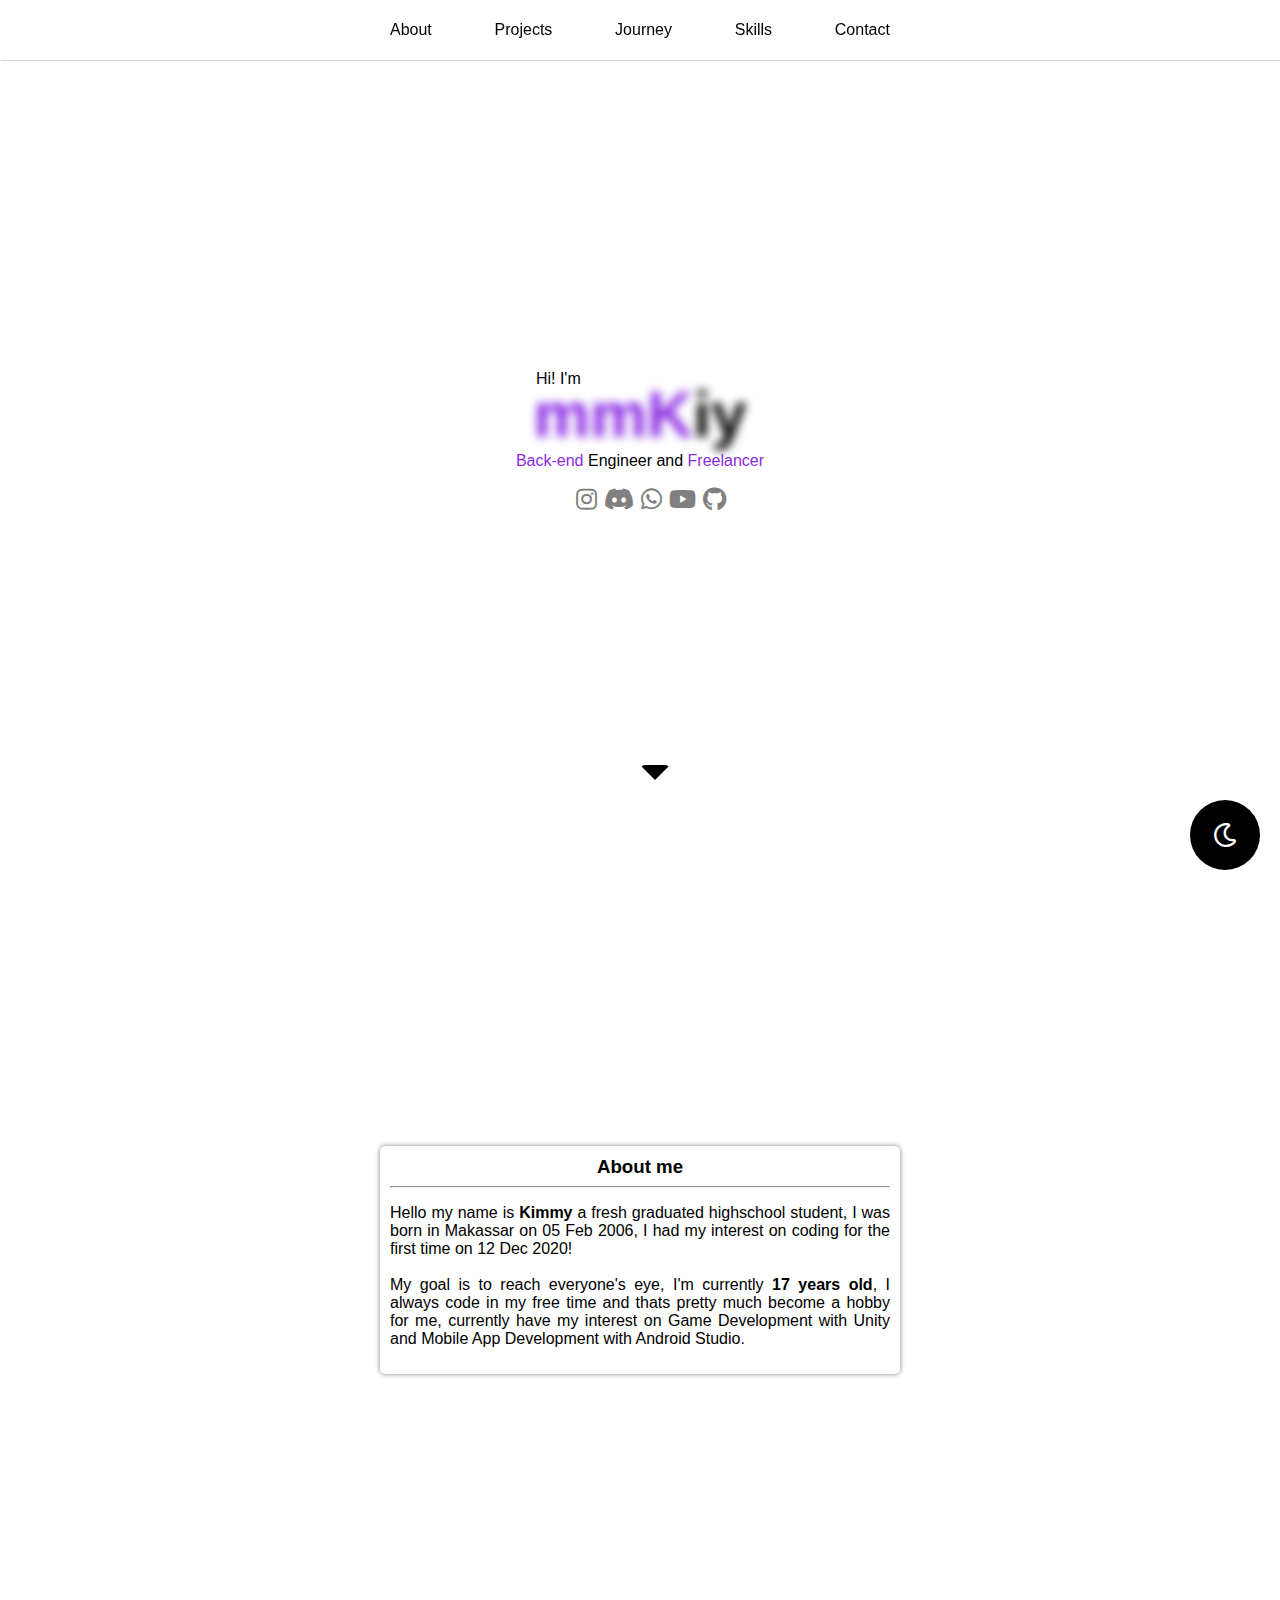
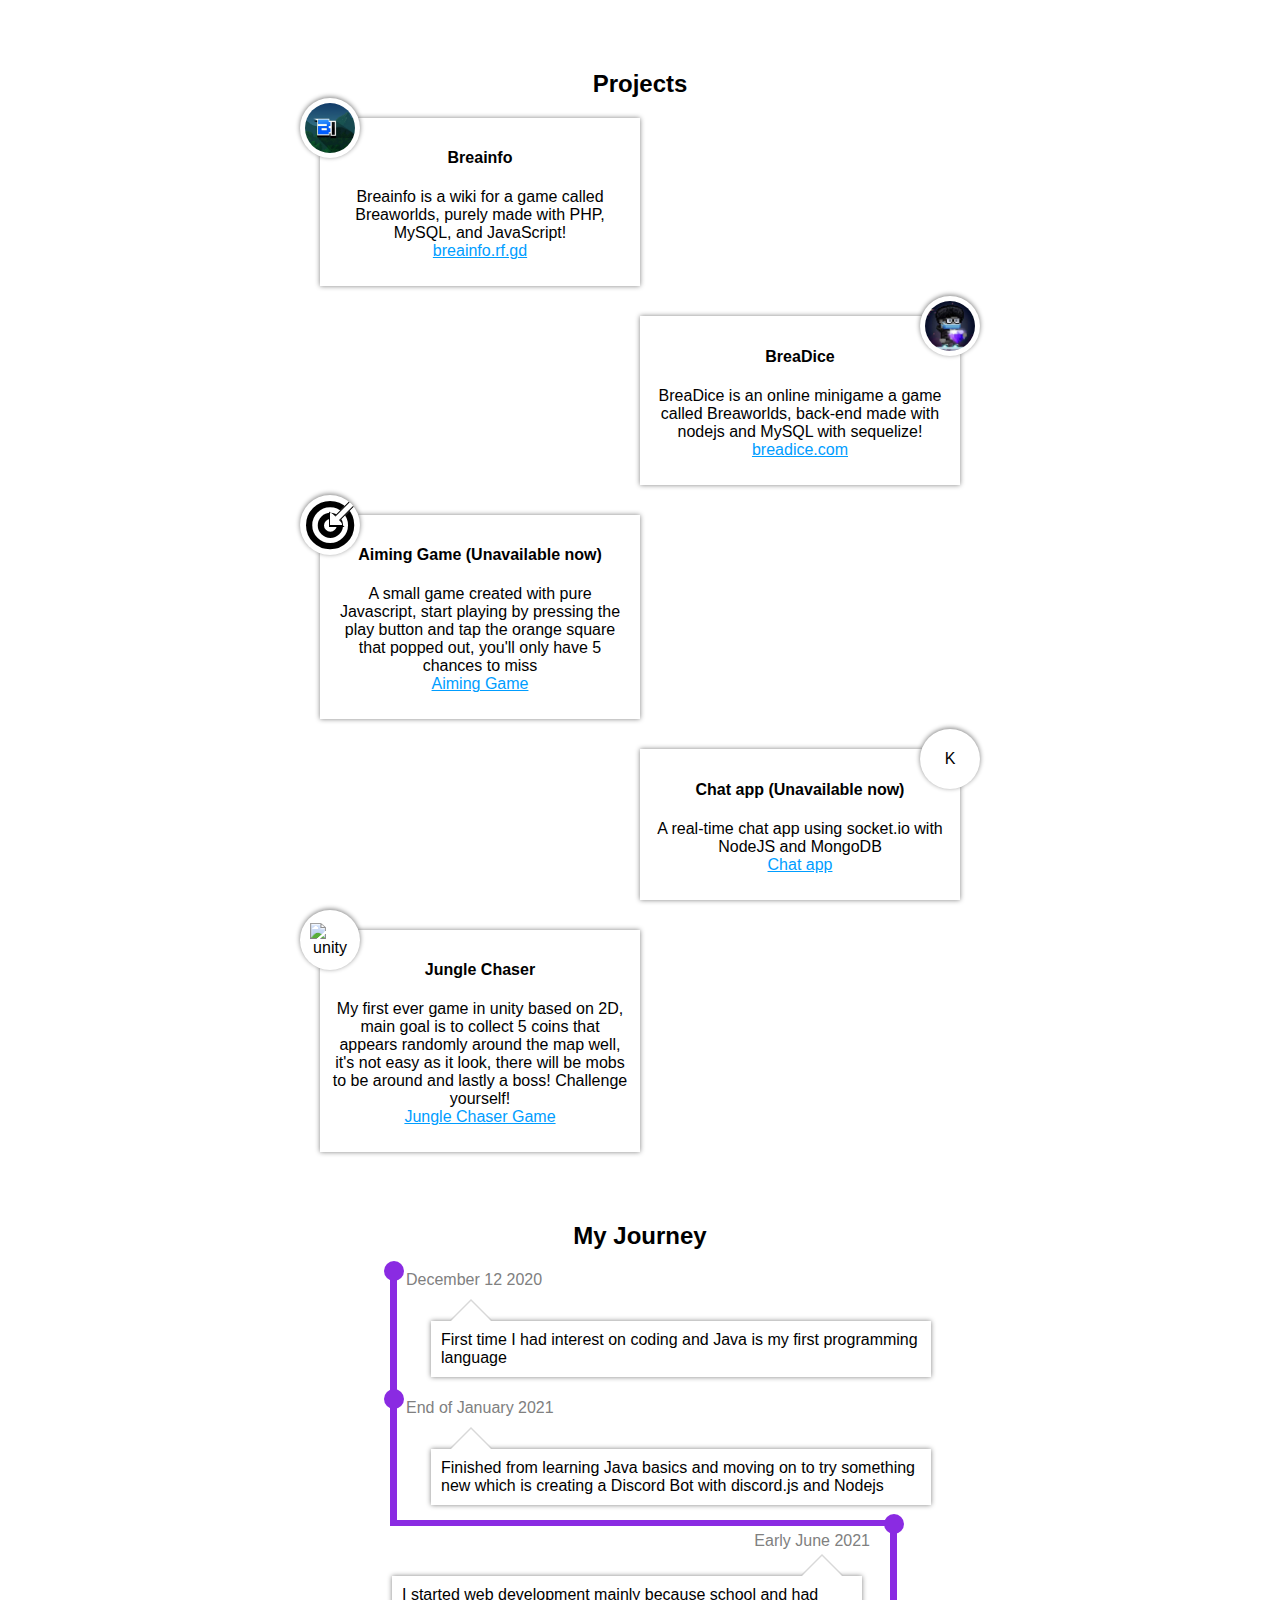
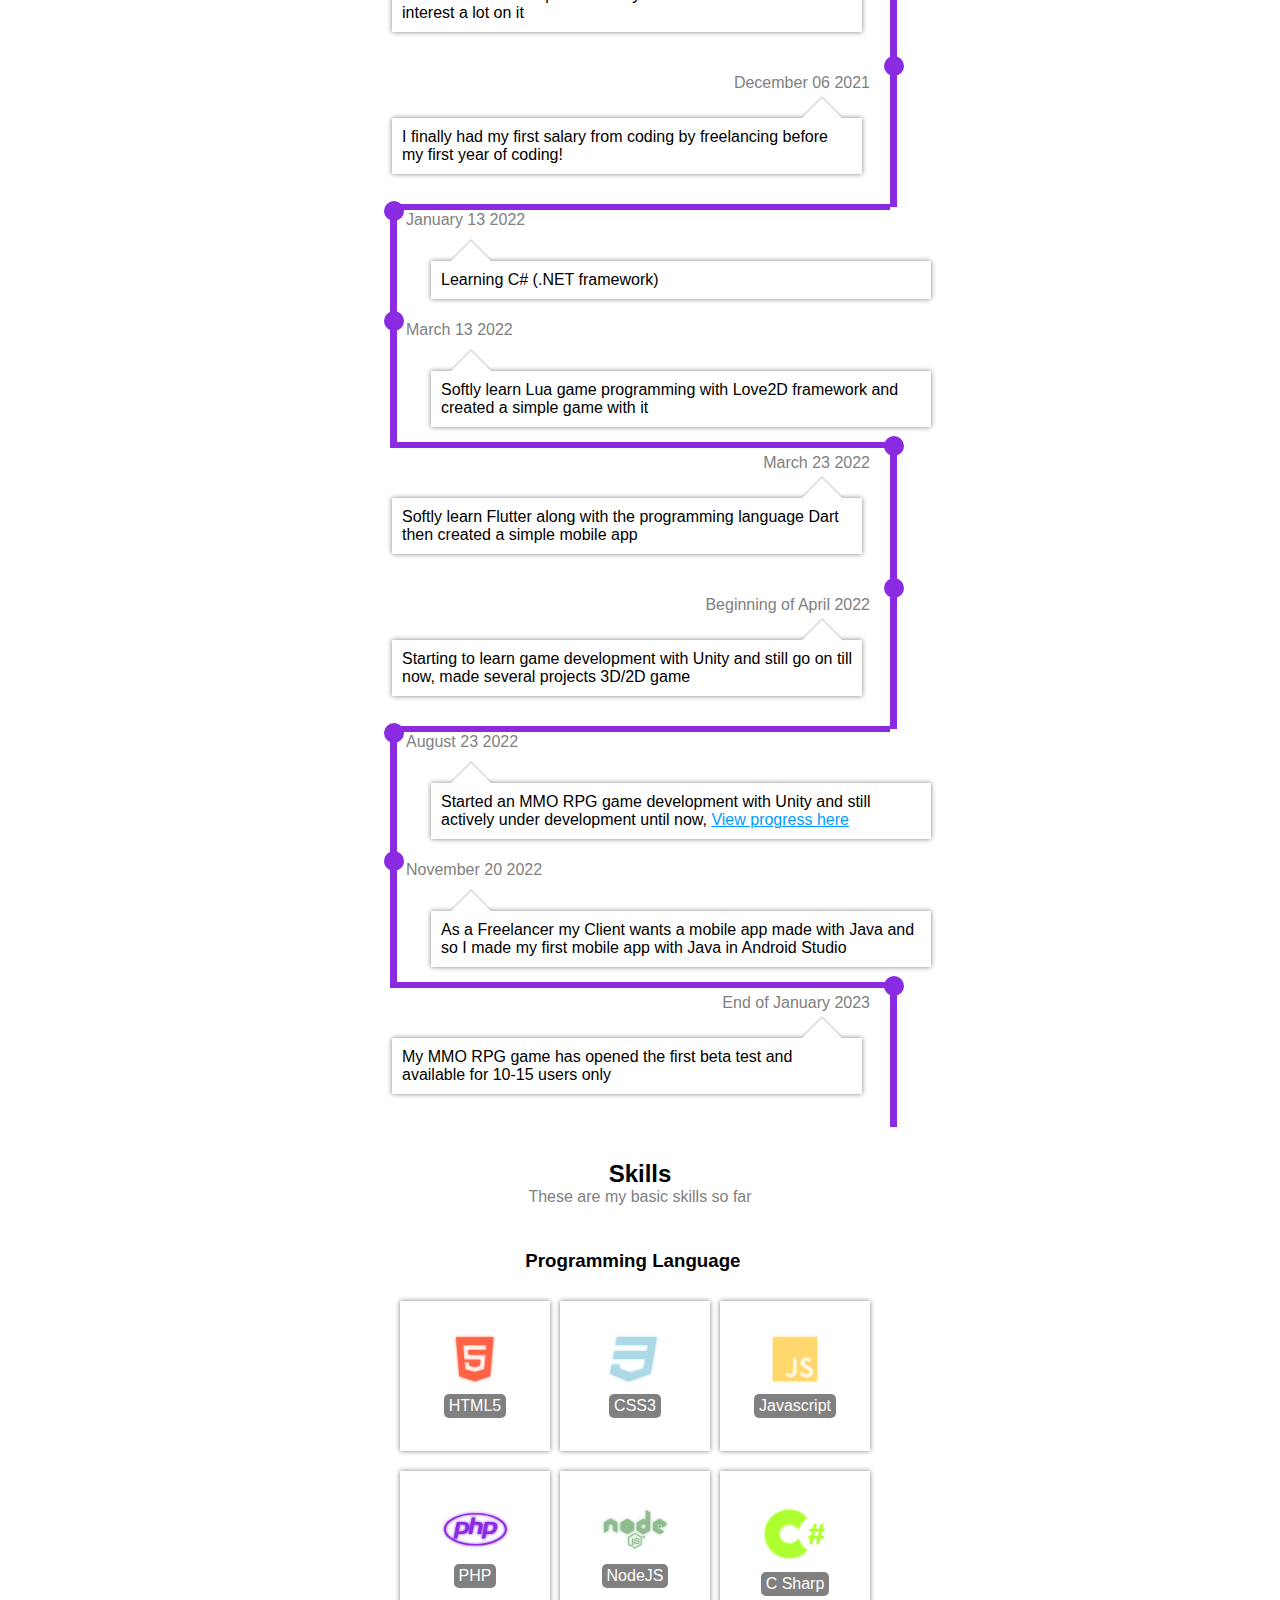
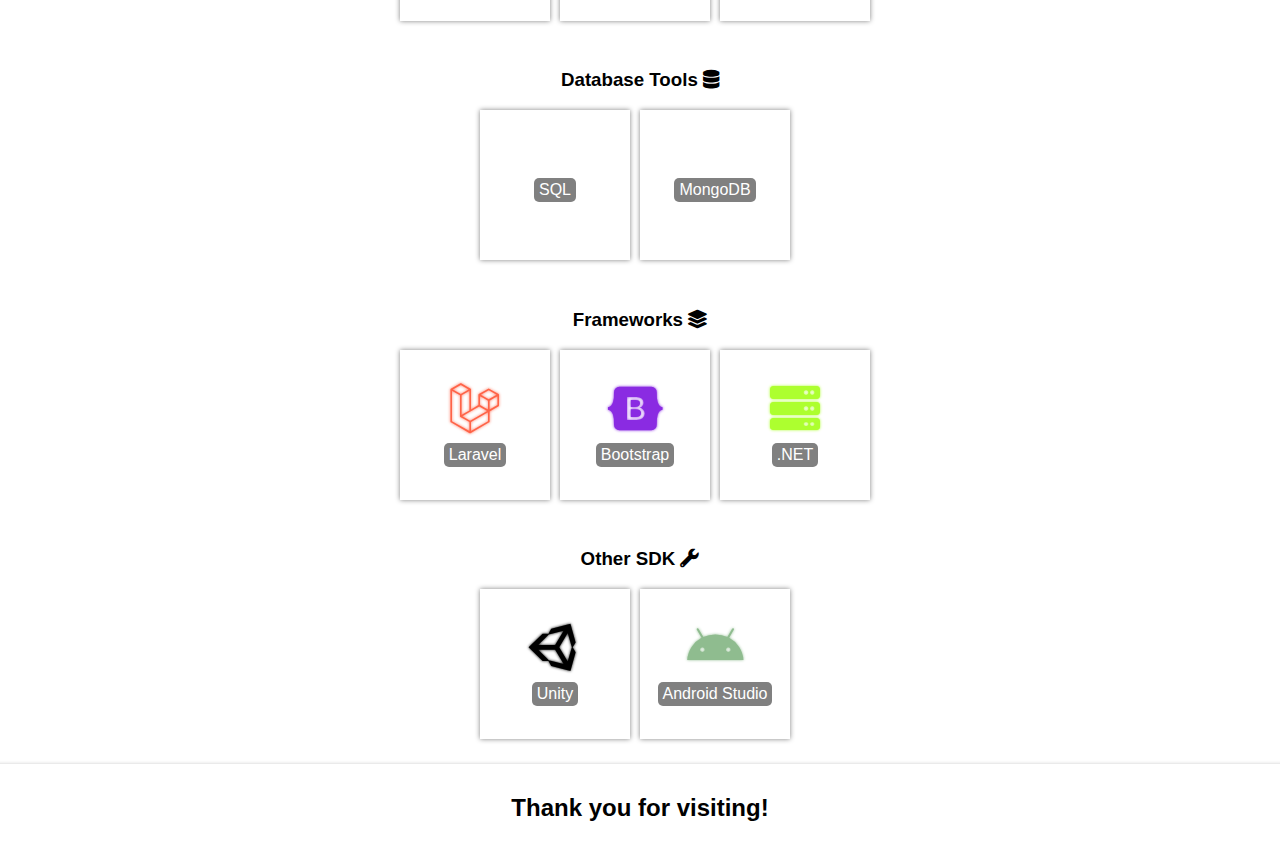
==== commit 3e179f90: "add: new project" ====
--- a/index.html
+++ b/index.html
@@ -49,7 +49,7 @@
                 <h3>About me</h3>
                 <hr>
                 <p>
-                    Hello my name is <b>Kimmy</b> a fresh graduated highschool student, I was born in Makassar at 05 Feb 2006, I had my interest on coding for the first time at 12 Dec 2020!
+                    Hello my name is <b>Kimmy</b> a fresh graduated highschool student, I was born in Makassar on 05 Feb 2006, I had my interest on coding for the first time on 12 Dec 2020!
                     <br>
                     <br>
                     My goal is to reach everyone's eye, I'm currently <b>17 years old</b>, I always code in my free time and thats pretty much become a hobby for me, currently have my interest on Game Development with Unity and Mobile App Development with Android Studio.
@@ -68,6 +68,13 @@
                 </div>
                 <div class="tier">
                     <div class="logo">
+                        <img src="img/breaworlds.jpeg" alt="" width="50">
+                    </div>
+                    <h4>BreaDice</h4>
+                    <p>BreaDice is an online minigame a game called Breaworlds, back-end made with nodejs and MySQL with sequelize! <br> <a target="_blank" href="https://breadice.com/">breadice.com</a></p>
+                </div>
+                <div class="tier">
+                    <div class="logo">
                         <i class="fas fa-bullseye"></i>
                     </div>
                     <h4>Aiming Game (Unavailable now)</h4>
@@ -102,7 +109,7 @@
                     <div class="dot">
                         <span>End of January 2021</span>
                         <div class="inner">
-                            finished from learning Java basics and Trying to create a Discord Bot with discord.js and Nodejs
+                            Finished from learning Java basics and moving on to try something new which is creating a Discord Bot with discord.js and Nodejs
                         </div>
                     </div>
                     <div class="right">
--- a/style.css
+++ b/style.css
@@ -208,17 +208,17 @@
     font-size: 50px;
 }
 
-.container .project .content .tier:nth-child(2)::after {
-    content: '';
-    position: absolute;
-    top: 0;
-    right: 0;
+.container .project .content .tier:nth-child(3)::after {
+    content: '';
+    position: absolute;
+    top: 1px;
+    left: -2px;
     border: 11px solid transparent;
     transform: rotate(45deg);
     border-top-color: black;
 }
 
-.container .project .content .tier:nth-child(2) .logo::before {
+.container .project .content .tier:nth-child(3) .logo::before {
     content: '';
     position: absolute;
     width: 5px;
@@ -229,7 +229,7 @@
     z-index: 9;
 }
 
-.container .project .content .tier:nth-child(2) .logo::after {
+.container .project .content .tier:nth-child(3) .logo::after {
     content: '';
     position: absolute;
     border: 10px solid transparent;
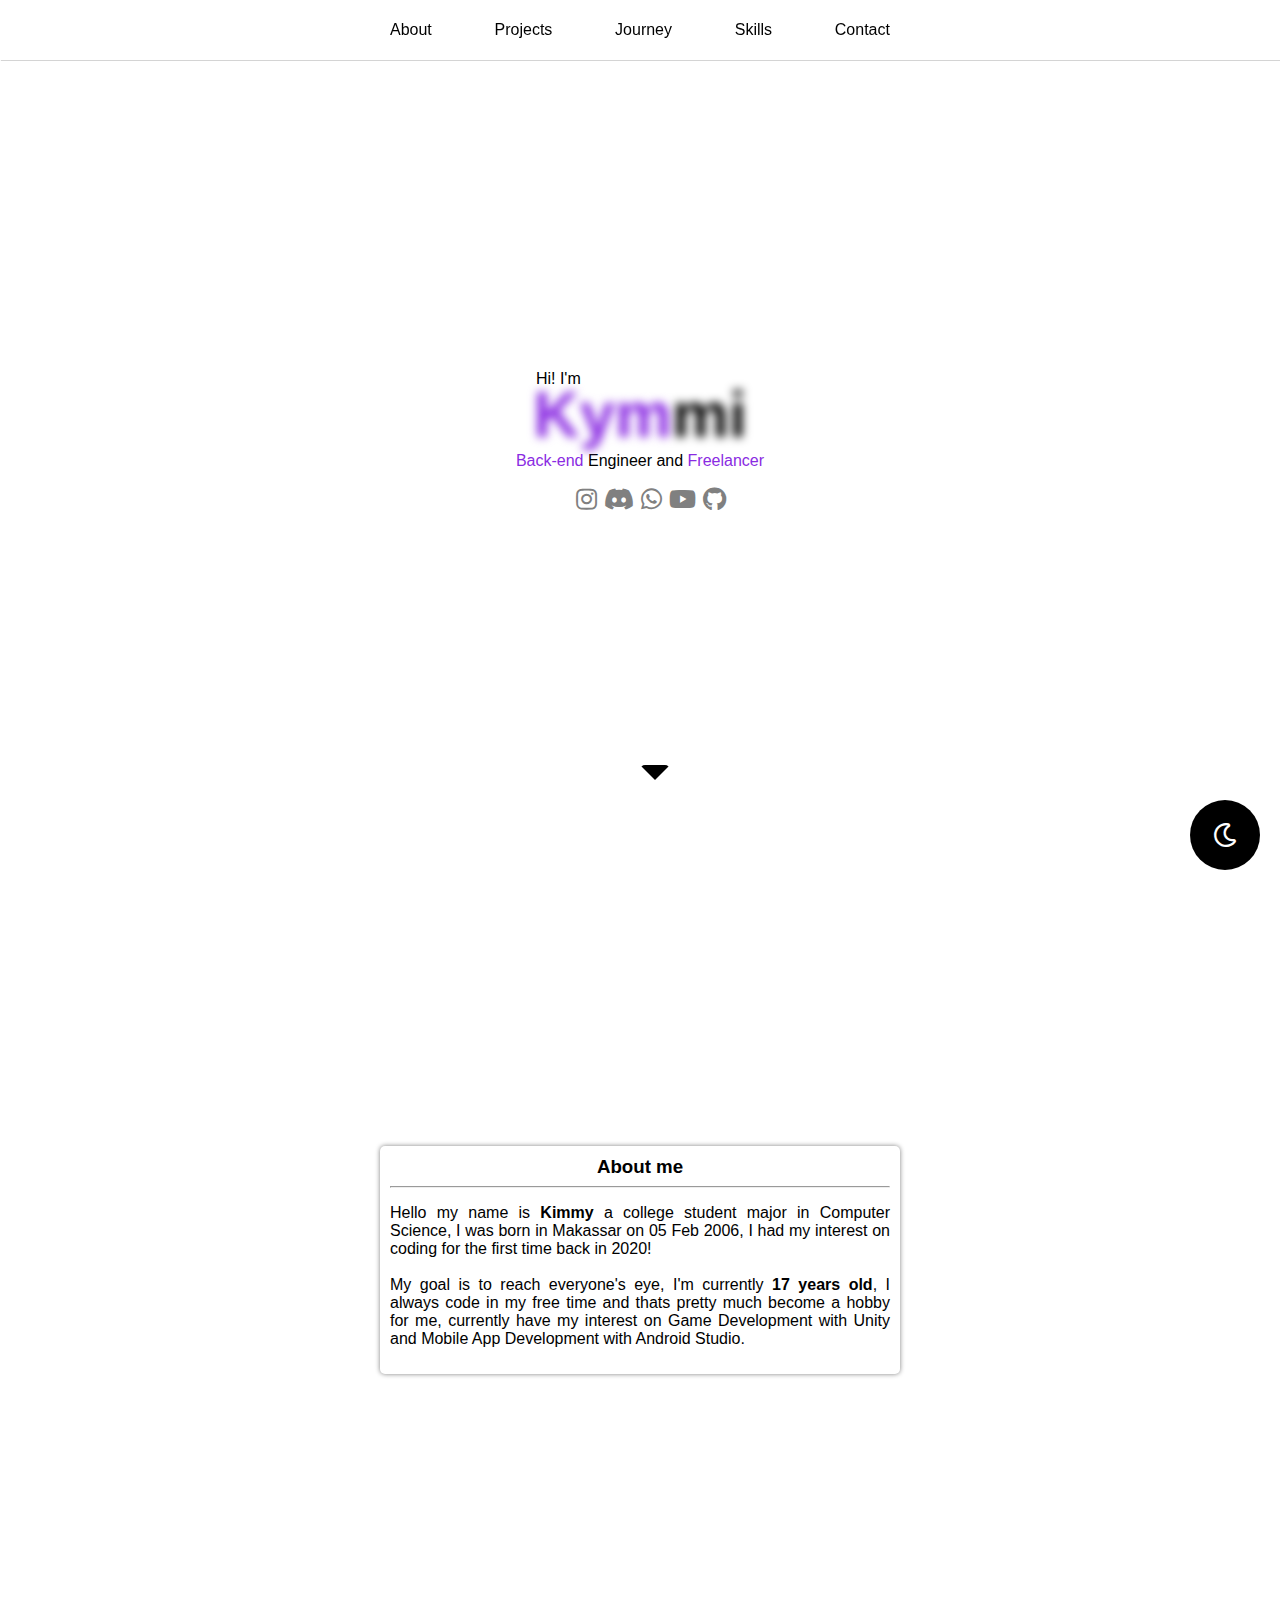
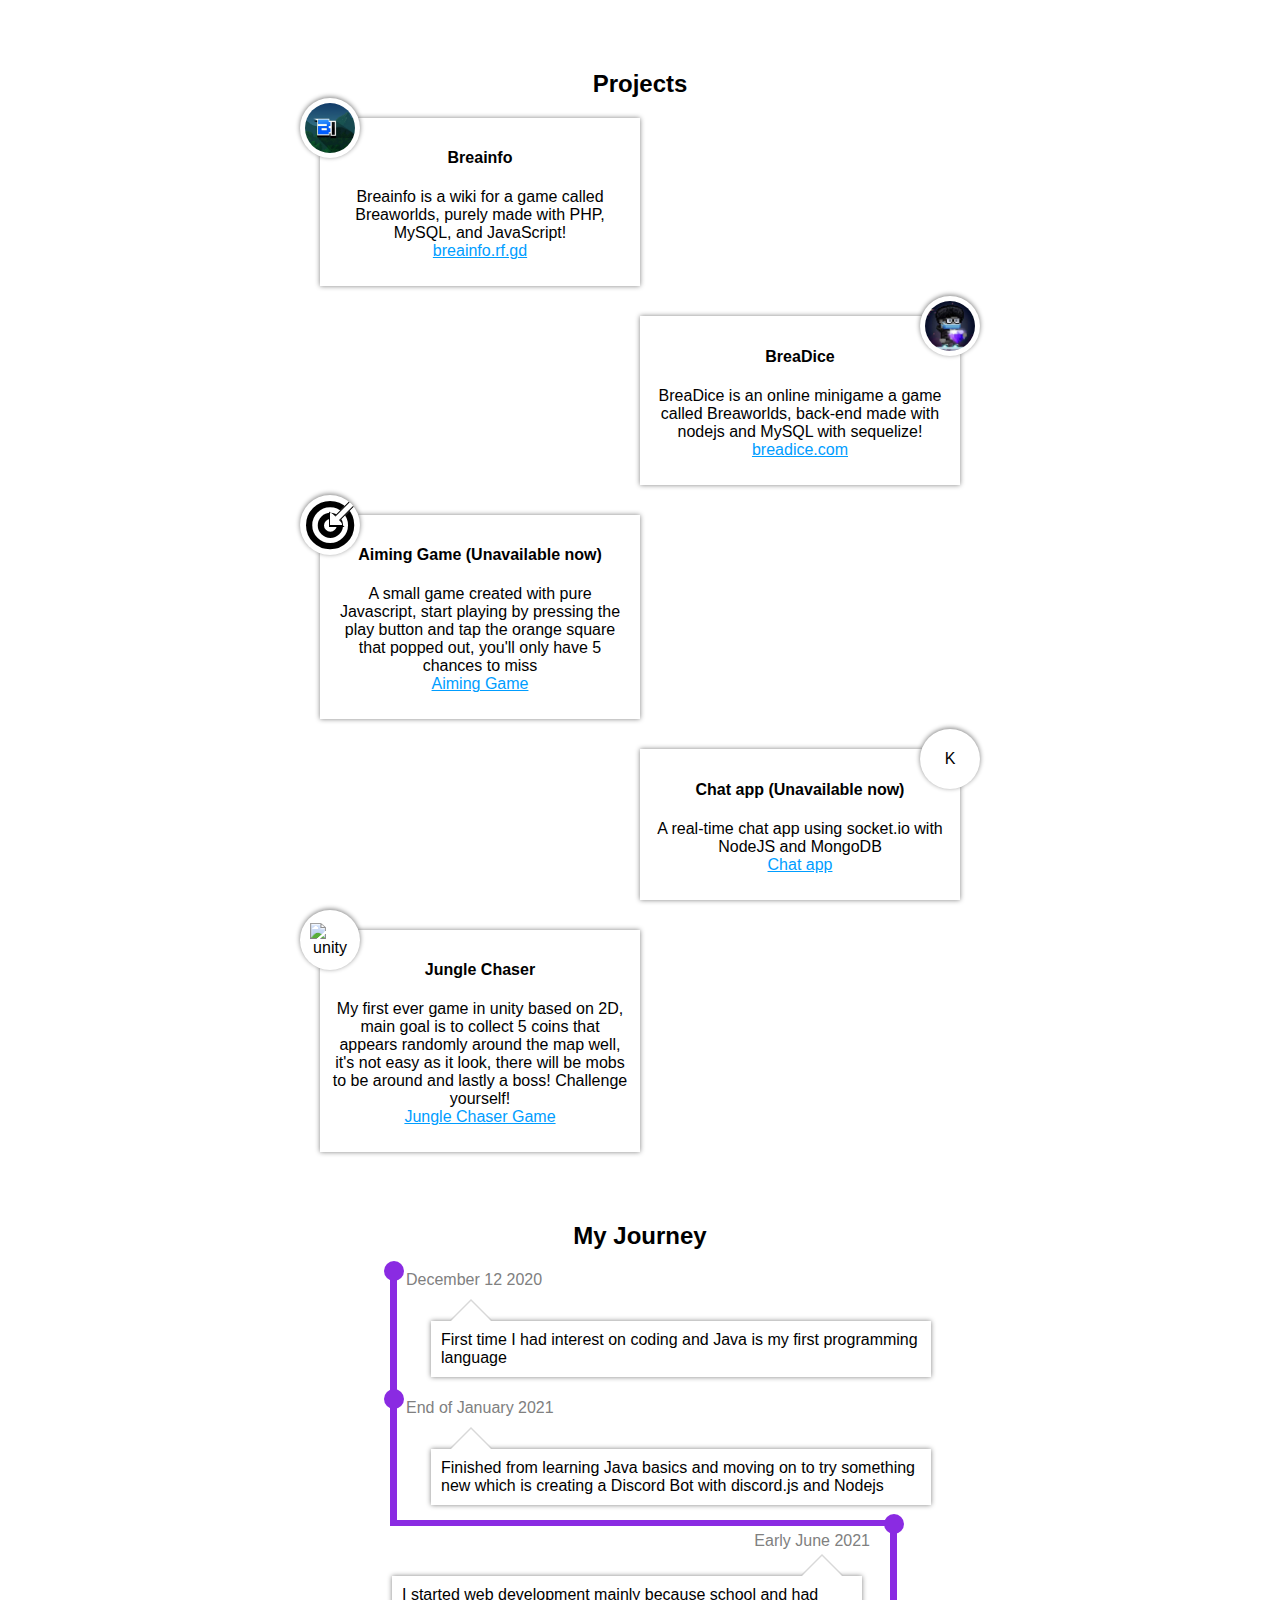
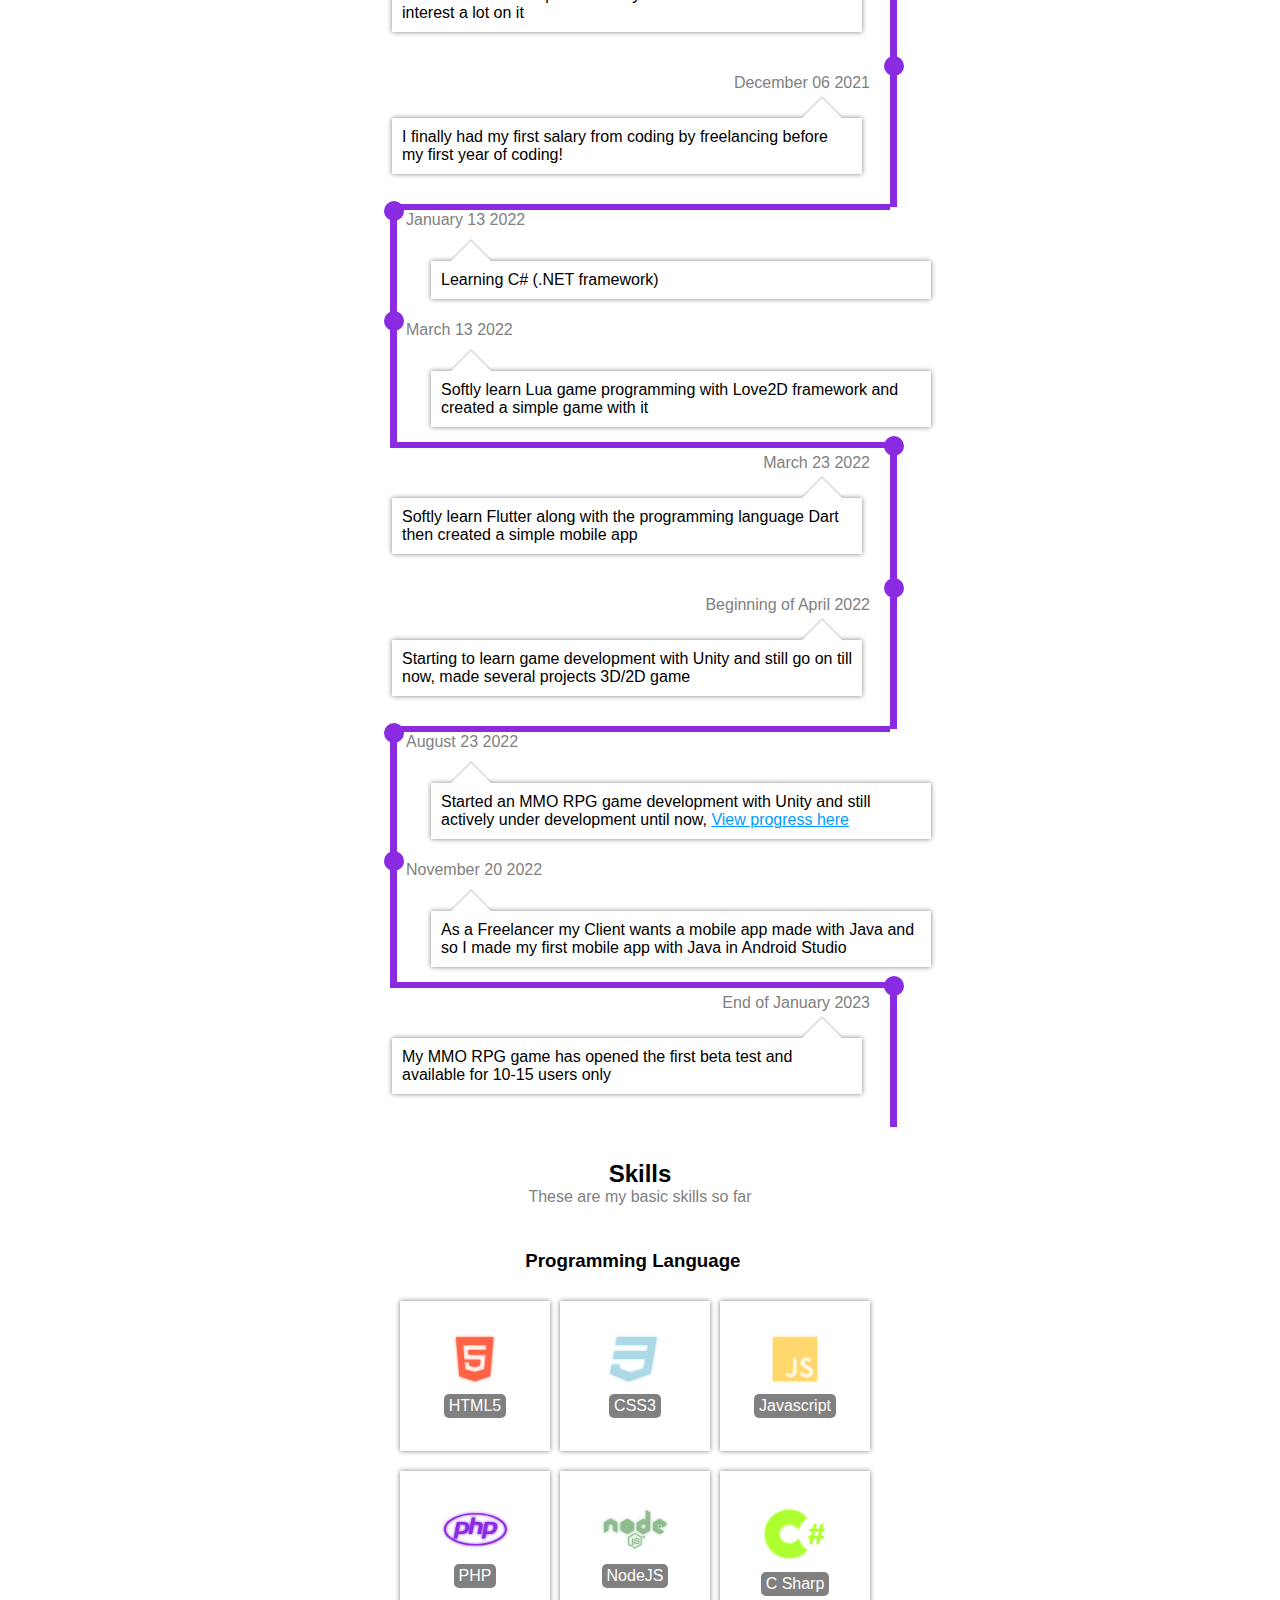
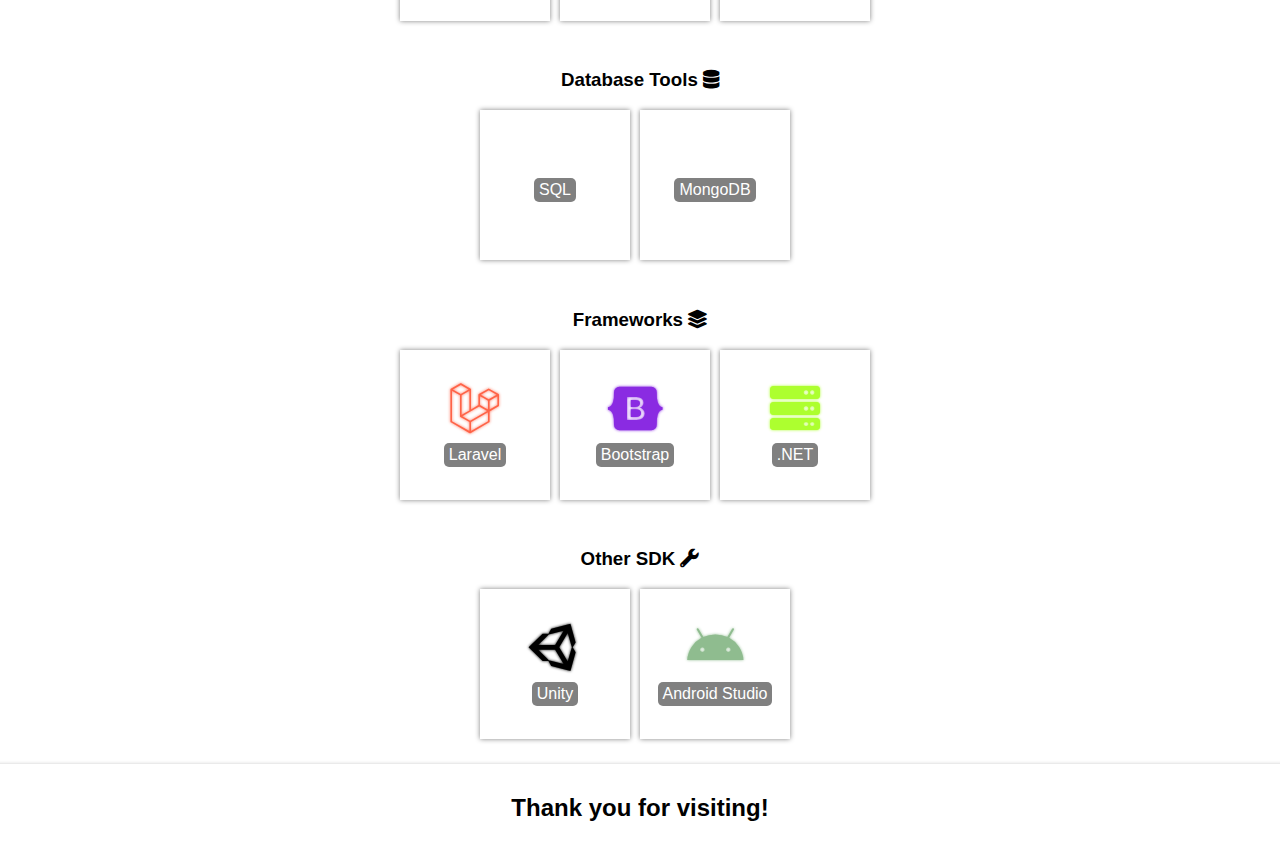
==== commit f25f7bbf: "Update index.html" ====
--- a/index.html
+++ b/index.html
@@ -49,7 +49,7 @@
                 <h3>About me</h3>
                 <hr>
                 <p>
-                    Hello my name is <b>Kimmy</b> a fresh graduated highschool student, I was born in Makassar on 05 Feb 2006, I had my interest on coding for the first time on 12 Dec 2020!
+                    Hello my name is <b>Kimmy</b> a college student major in Computer Science, I was born in Makassar on 05 Feb 2006, I had my interest on coding for the first time back in 2020!
                     <br>
                     <br>
                     My goal is to reach everyone's eye, I'm currently <b>17 years old</b>, I always code in my free time and thats pretty much become a hobby for me, currently have my interest on Game Development with Unity and Mobile App Development with Android Studio.
@@ -256,4 +256,4 @@
 
 <script src="script.js"></script>
 </body>
-</html>+</html>
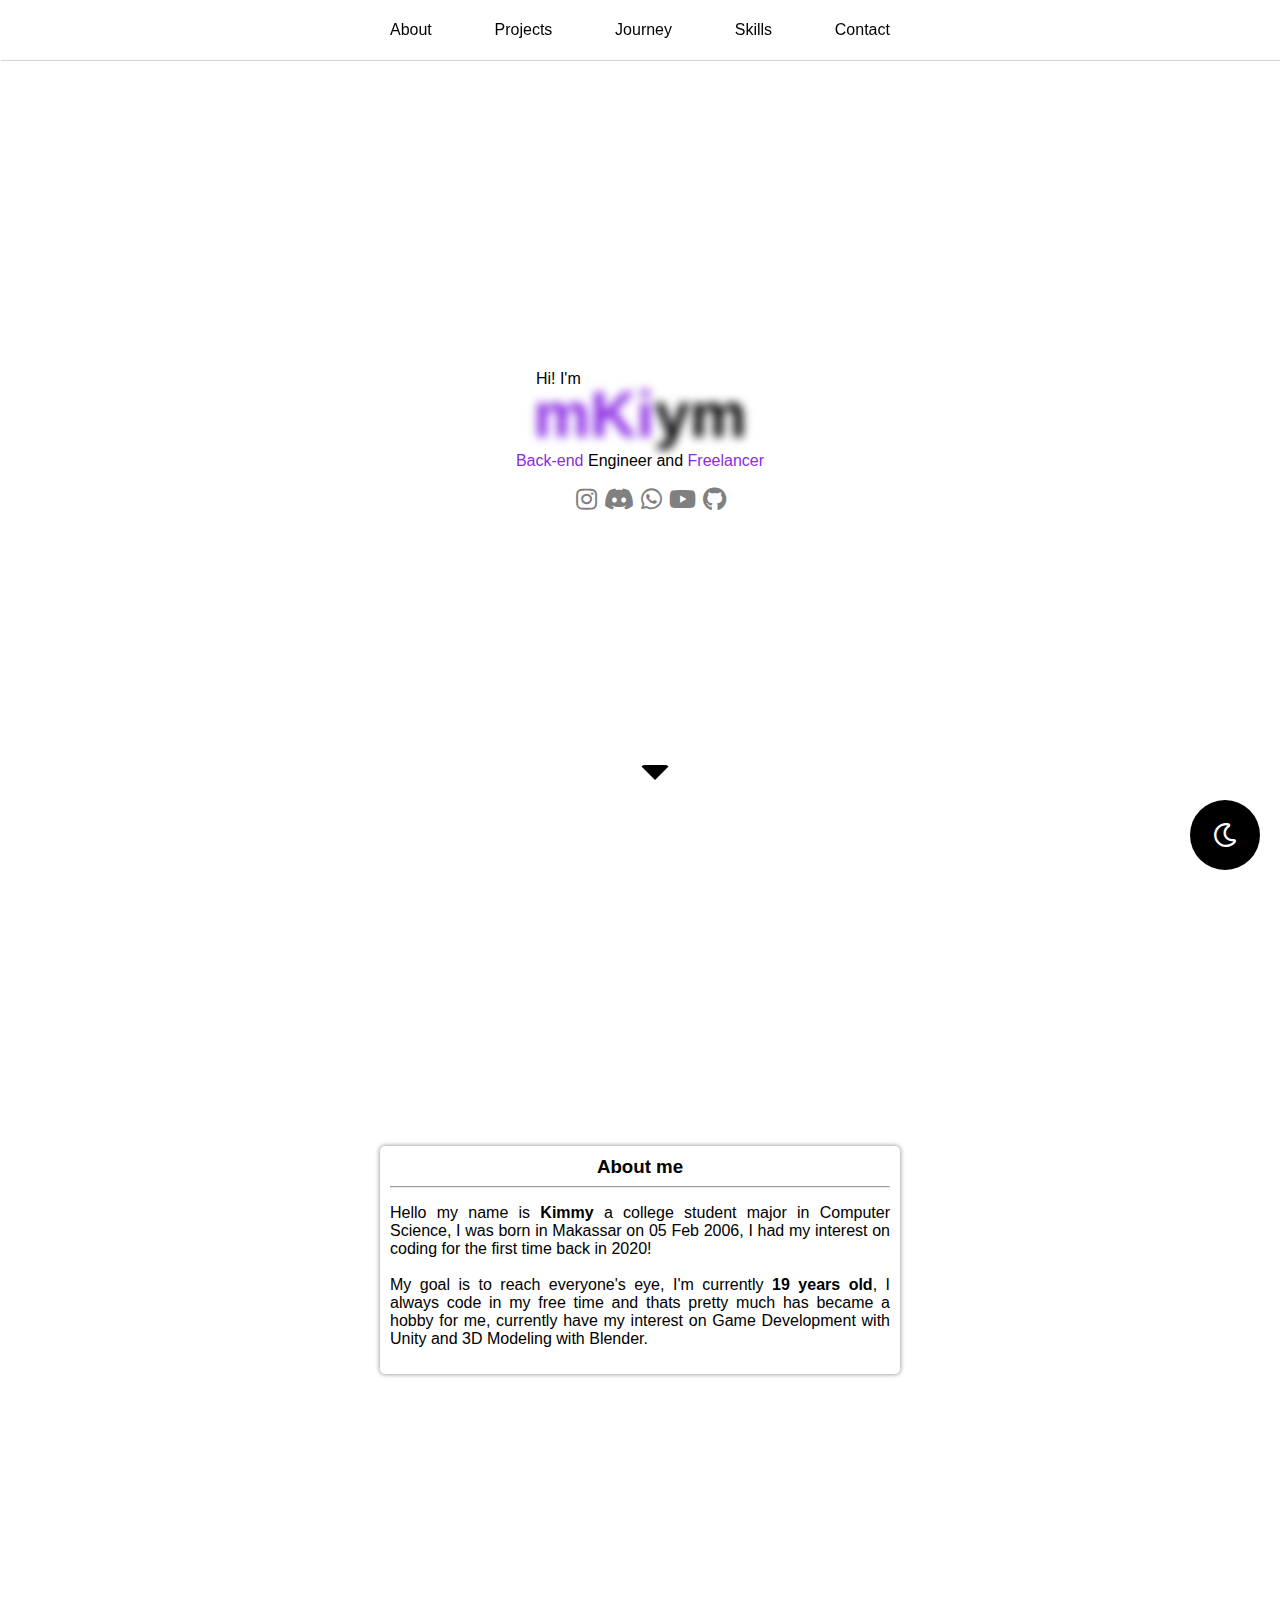
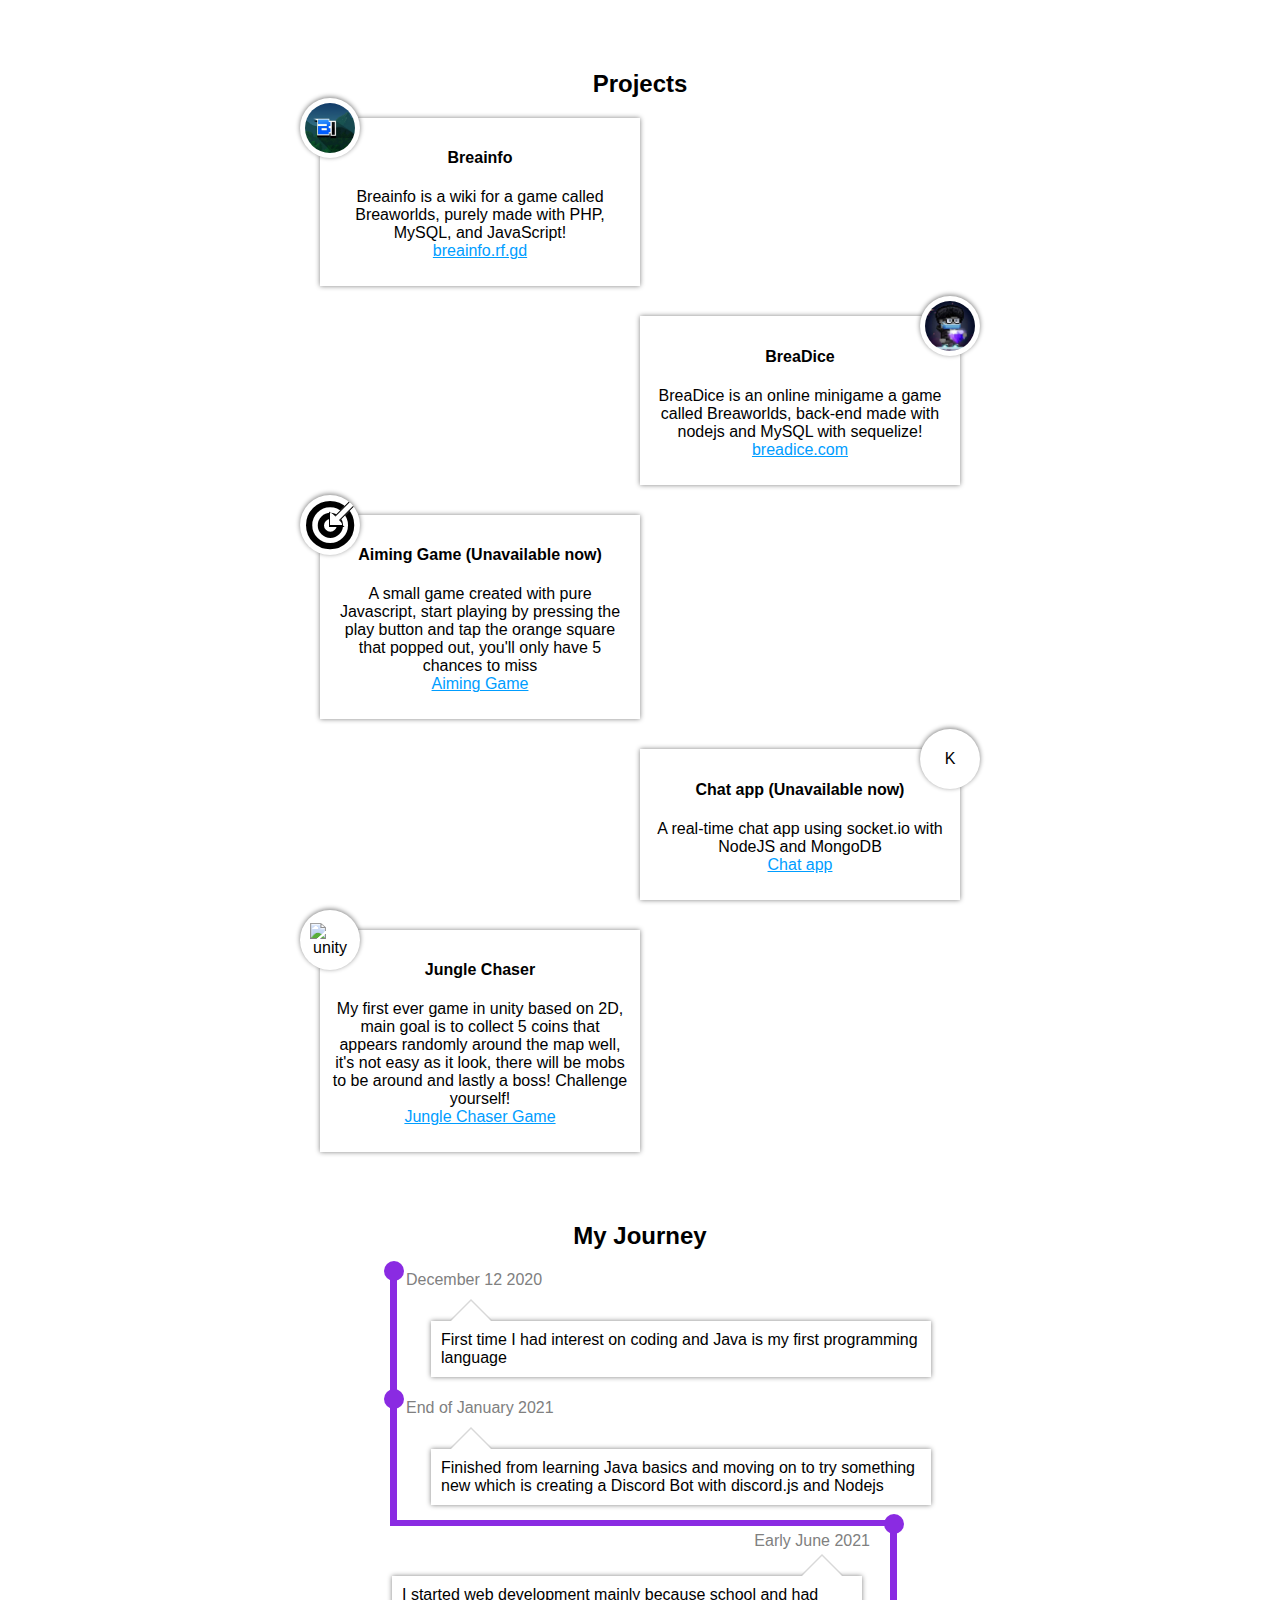
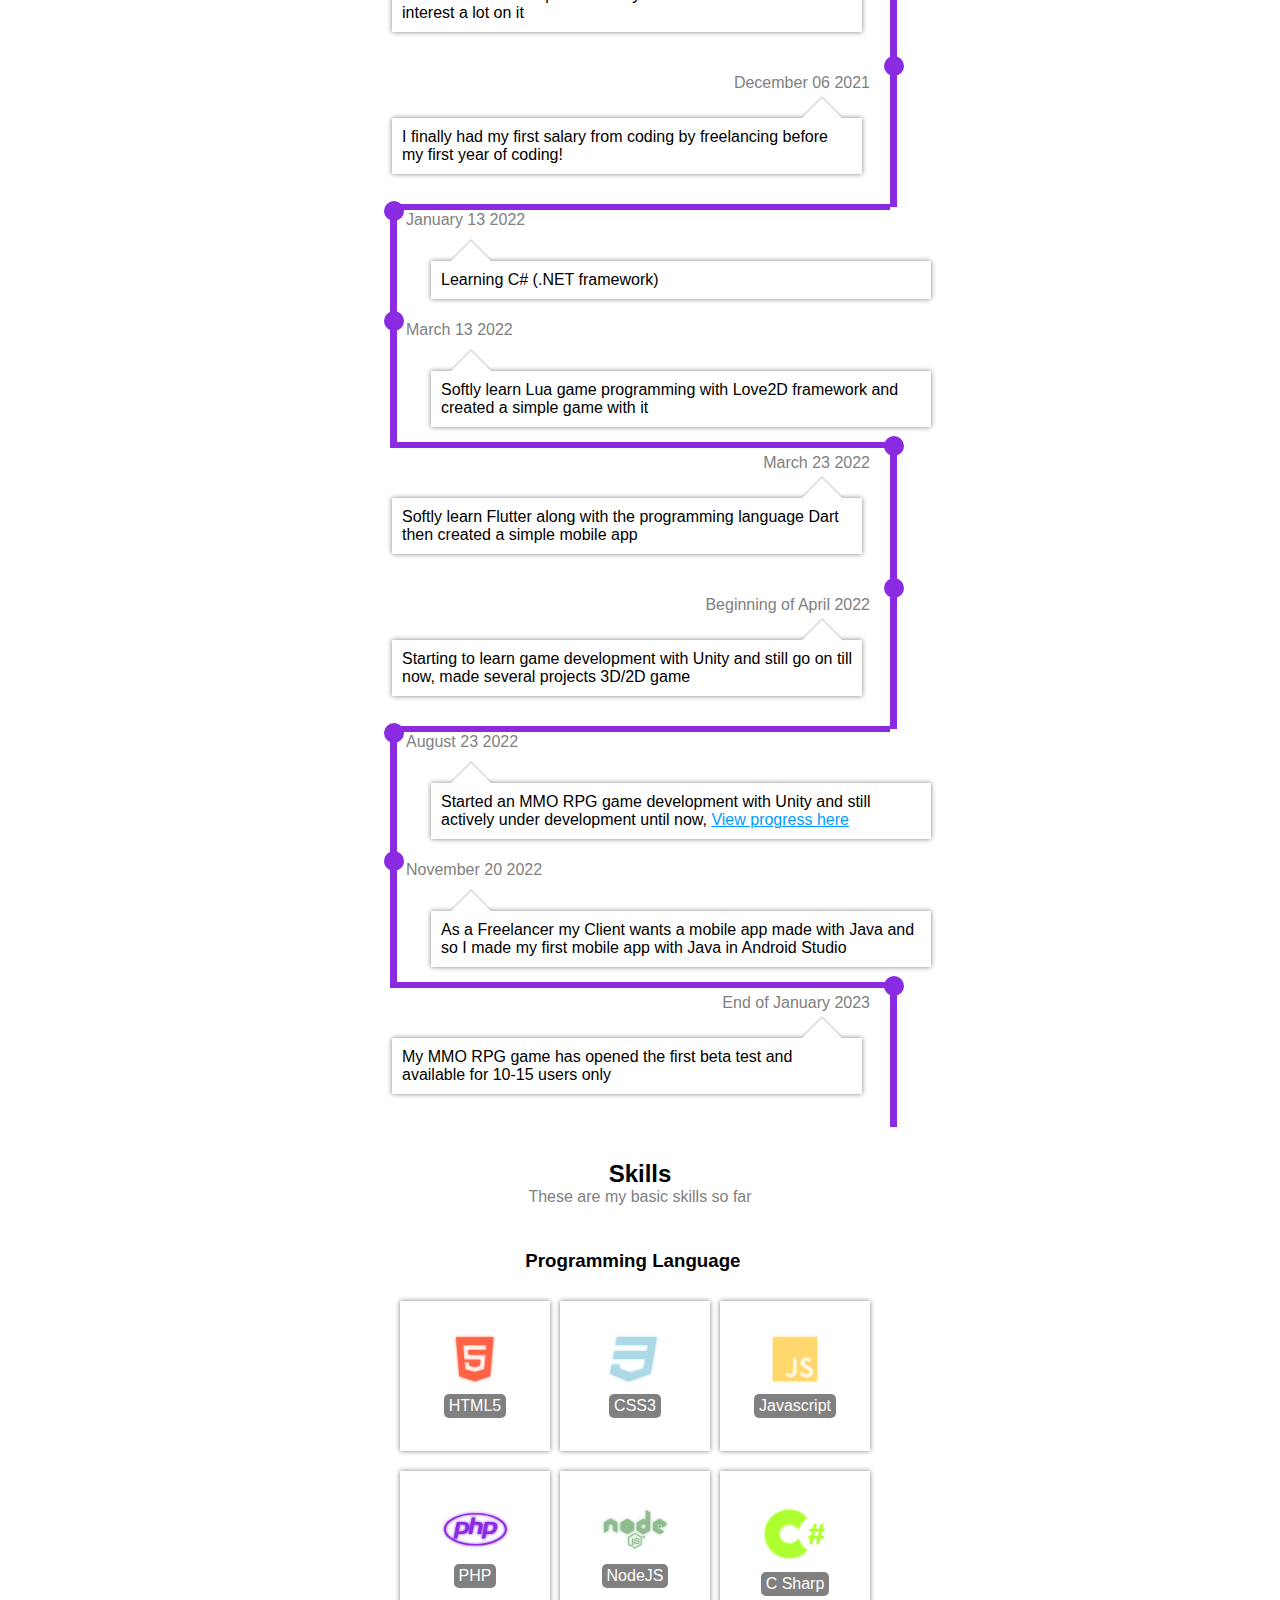
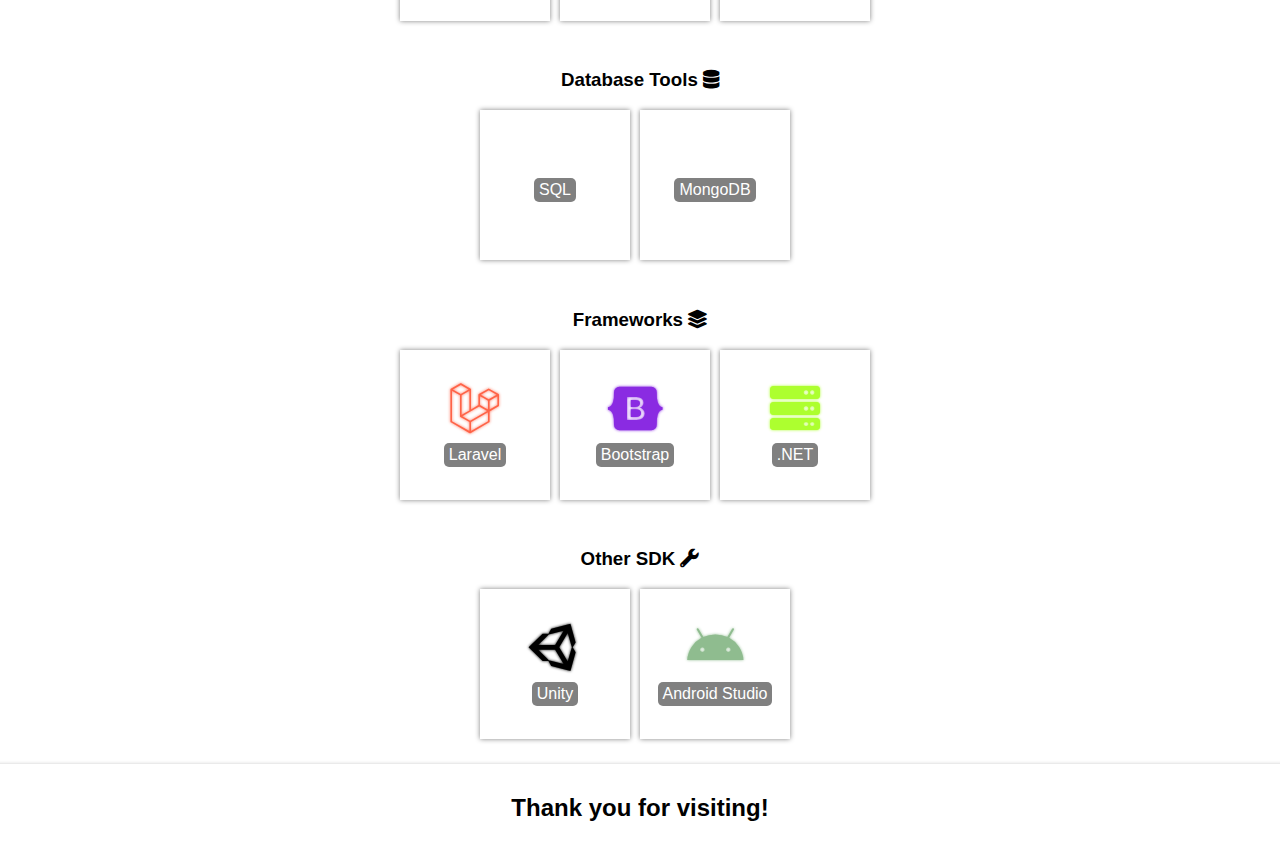
==== commit 400b52d9: "Update index.html" ====
--- a/index.html
+++ b/index.html
@@ -52,7 +52,7 @@
                     Hello my name is <b>Kimmy</b> a college student major in Computer Science, I was born in Makassar on 05 Feb 2006, I had my interest on coding for the first time back in 2020!
                     <br>
                     <br>
-                    My goal is to reach everyone's eye, I'm currently <b>17 years old</b>, I always code in my free time and thats pretty much become a hobby for me, currently have my interest on Game Development with Unity and Mobile App Development with Android Studio.
+                    My goal is to reach everyone's eye, I'm currently <b>19 years old</b>, I always code in my free time and thats pretty much has became a hobby for me, currently have my interest on Game Development with Unity and 3D Modeling with Blender.
                 </p>
             </div>
         </div>
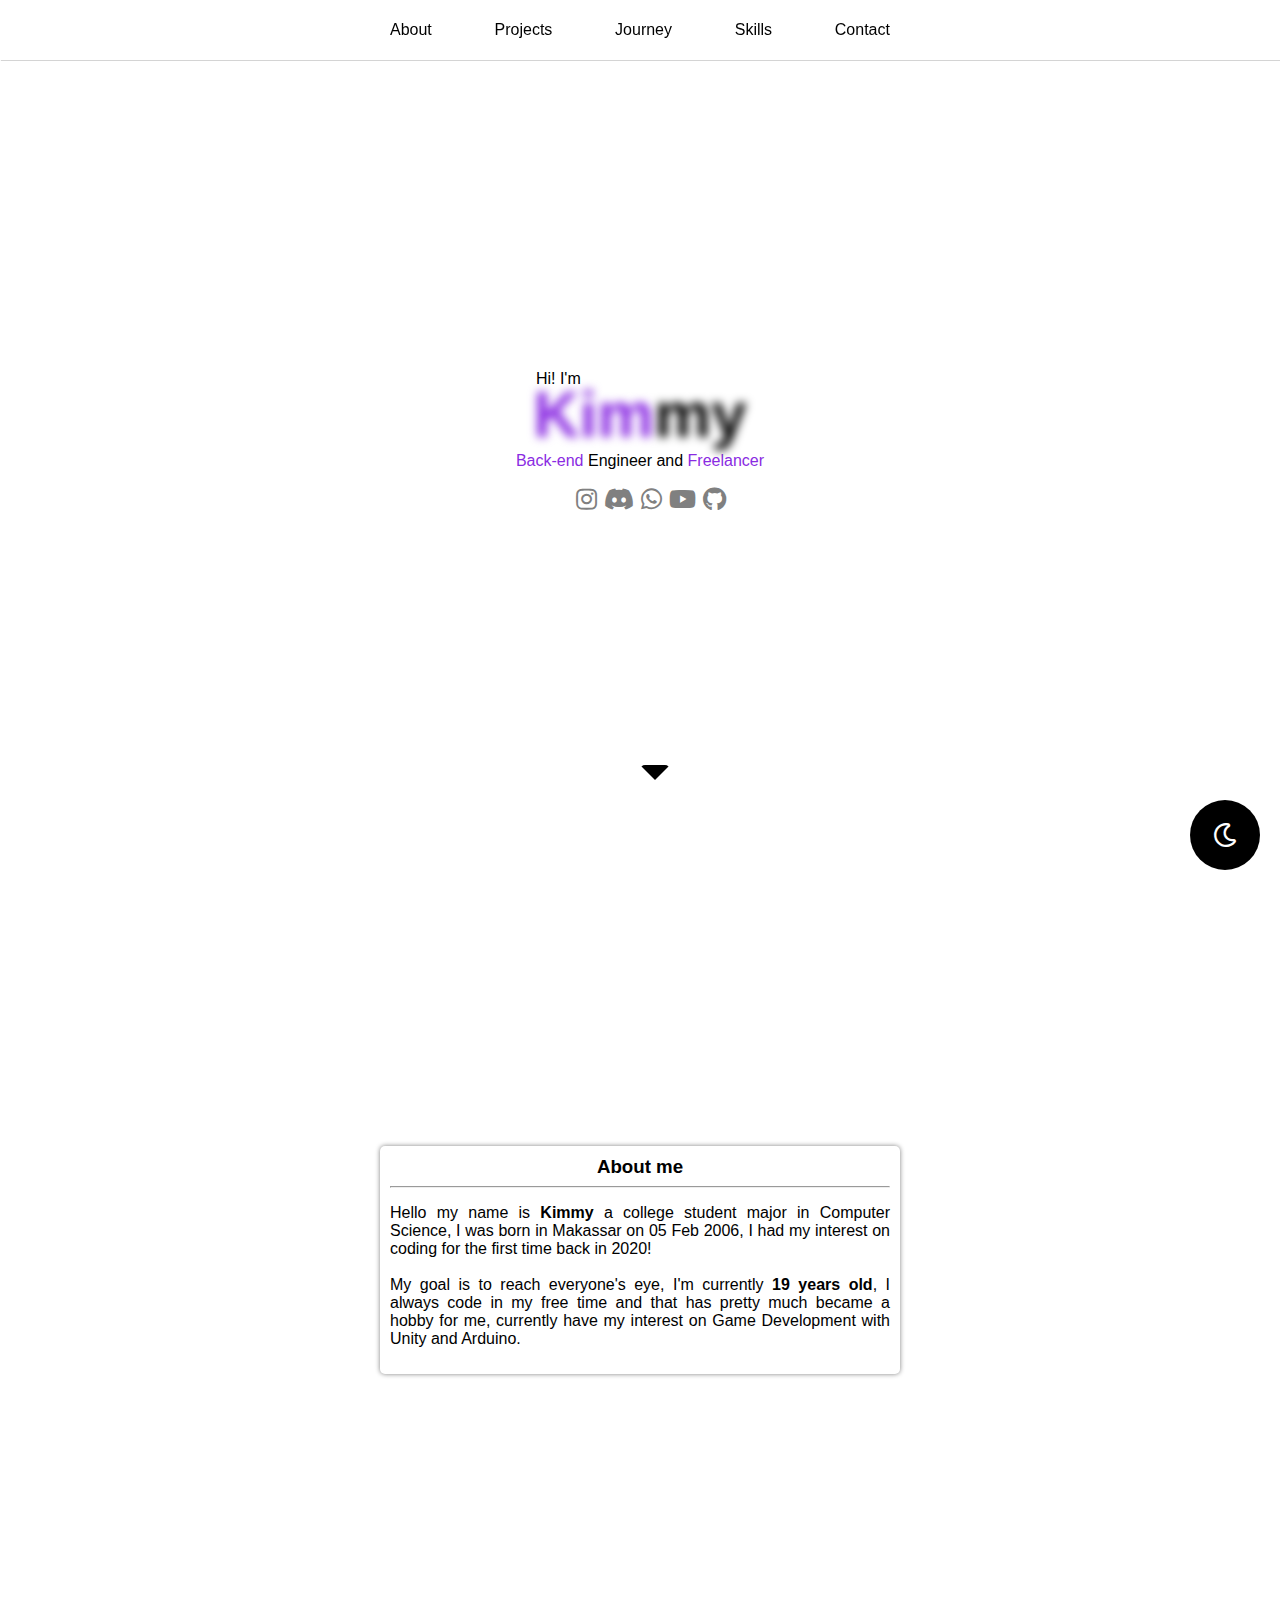
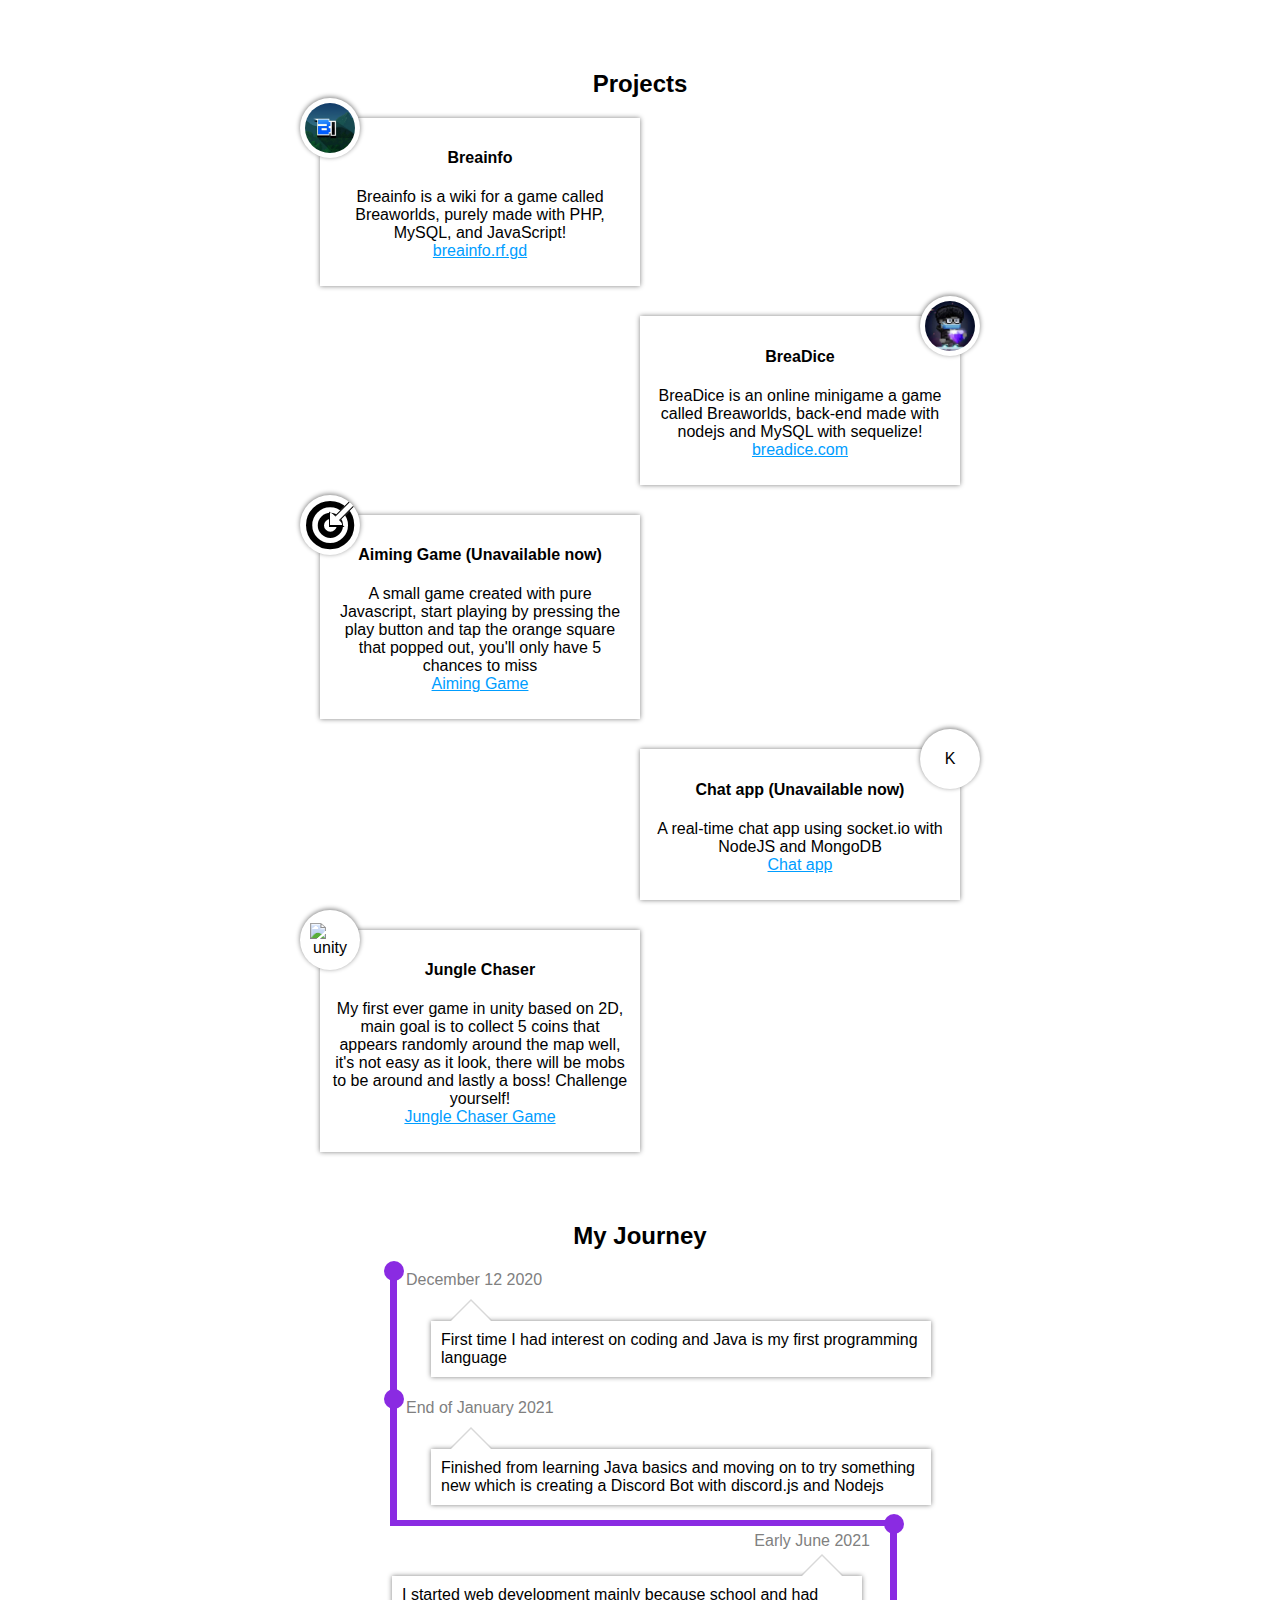
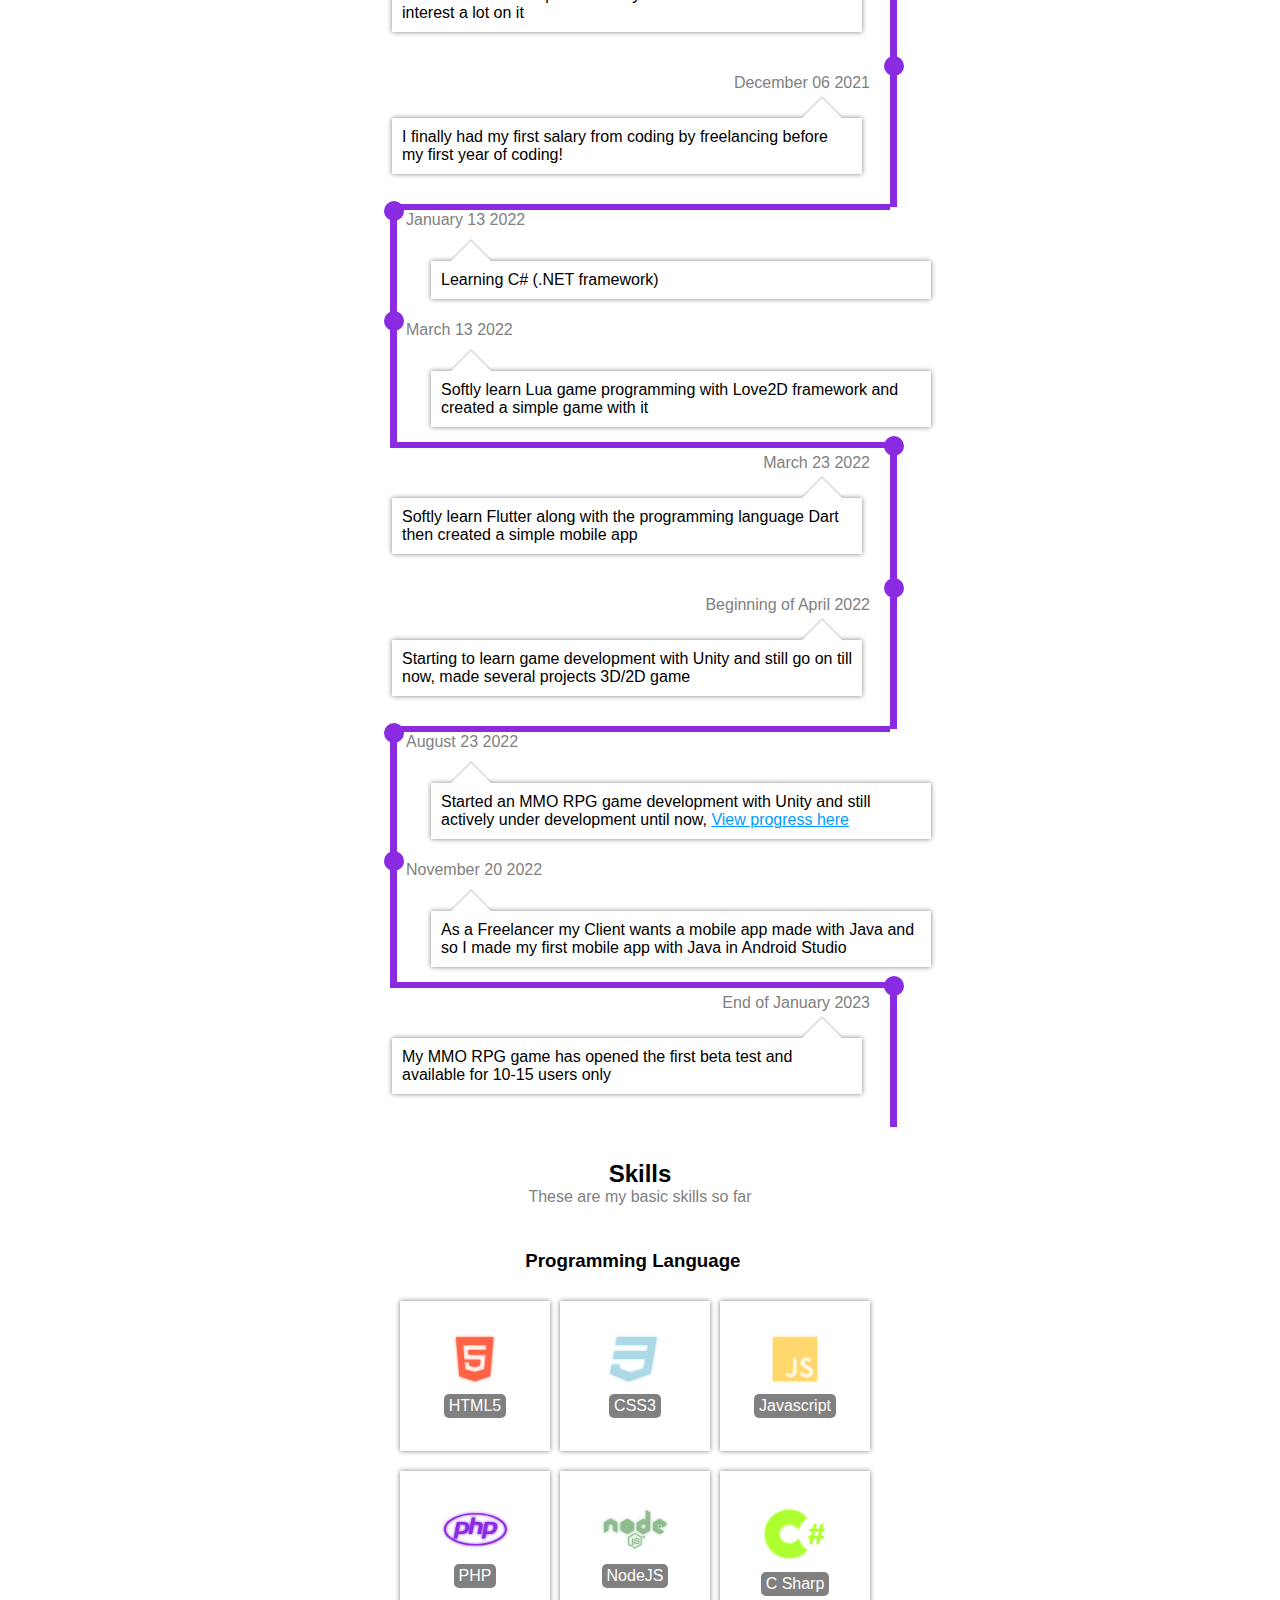
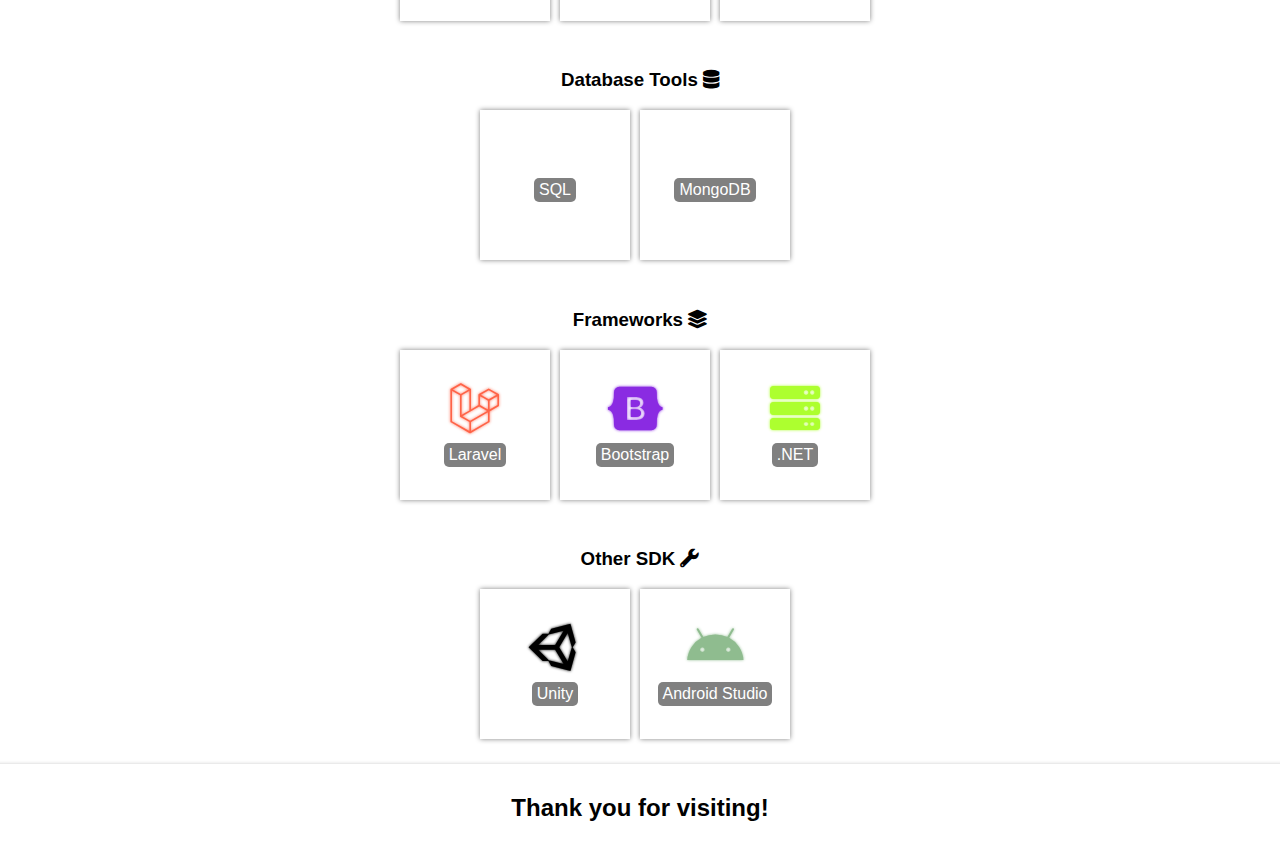
==== commit 69663779: "Update index.html" ====
--- a/index.html
+++ b/index.html
@@ -52,7 +52,7 @@
                     Hello my name is <b>Kimmy</b> a college student major in Computer Science, I was born in Makassar on 05 Feb 2006, I had my interest on coding for the first time back in 2020!
                     <br>
                     <br>
-                    My goal is to reach everyone's eye, I'm currently <b>19 years old</b>, I always code in my free time and thats pretty much has became a hobby for me, currently have my interest on Game Development with Unity and 3D Modeling with Blender.
+                    My goal is to reach everyone's eye, I'm currently <b>19 years old</b>, I always code in my free time and that has pretty much became a hobby for me, currently have my interest on Game Development with Unity and Arduino.
                 </p>
             </div>
         </div>
